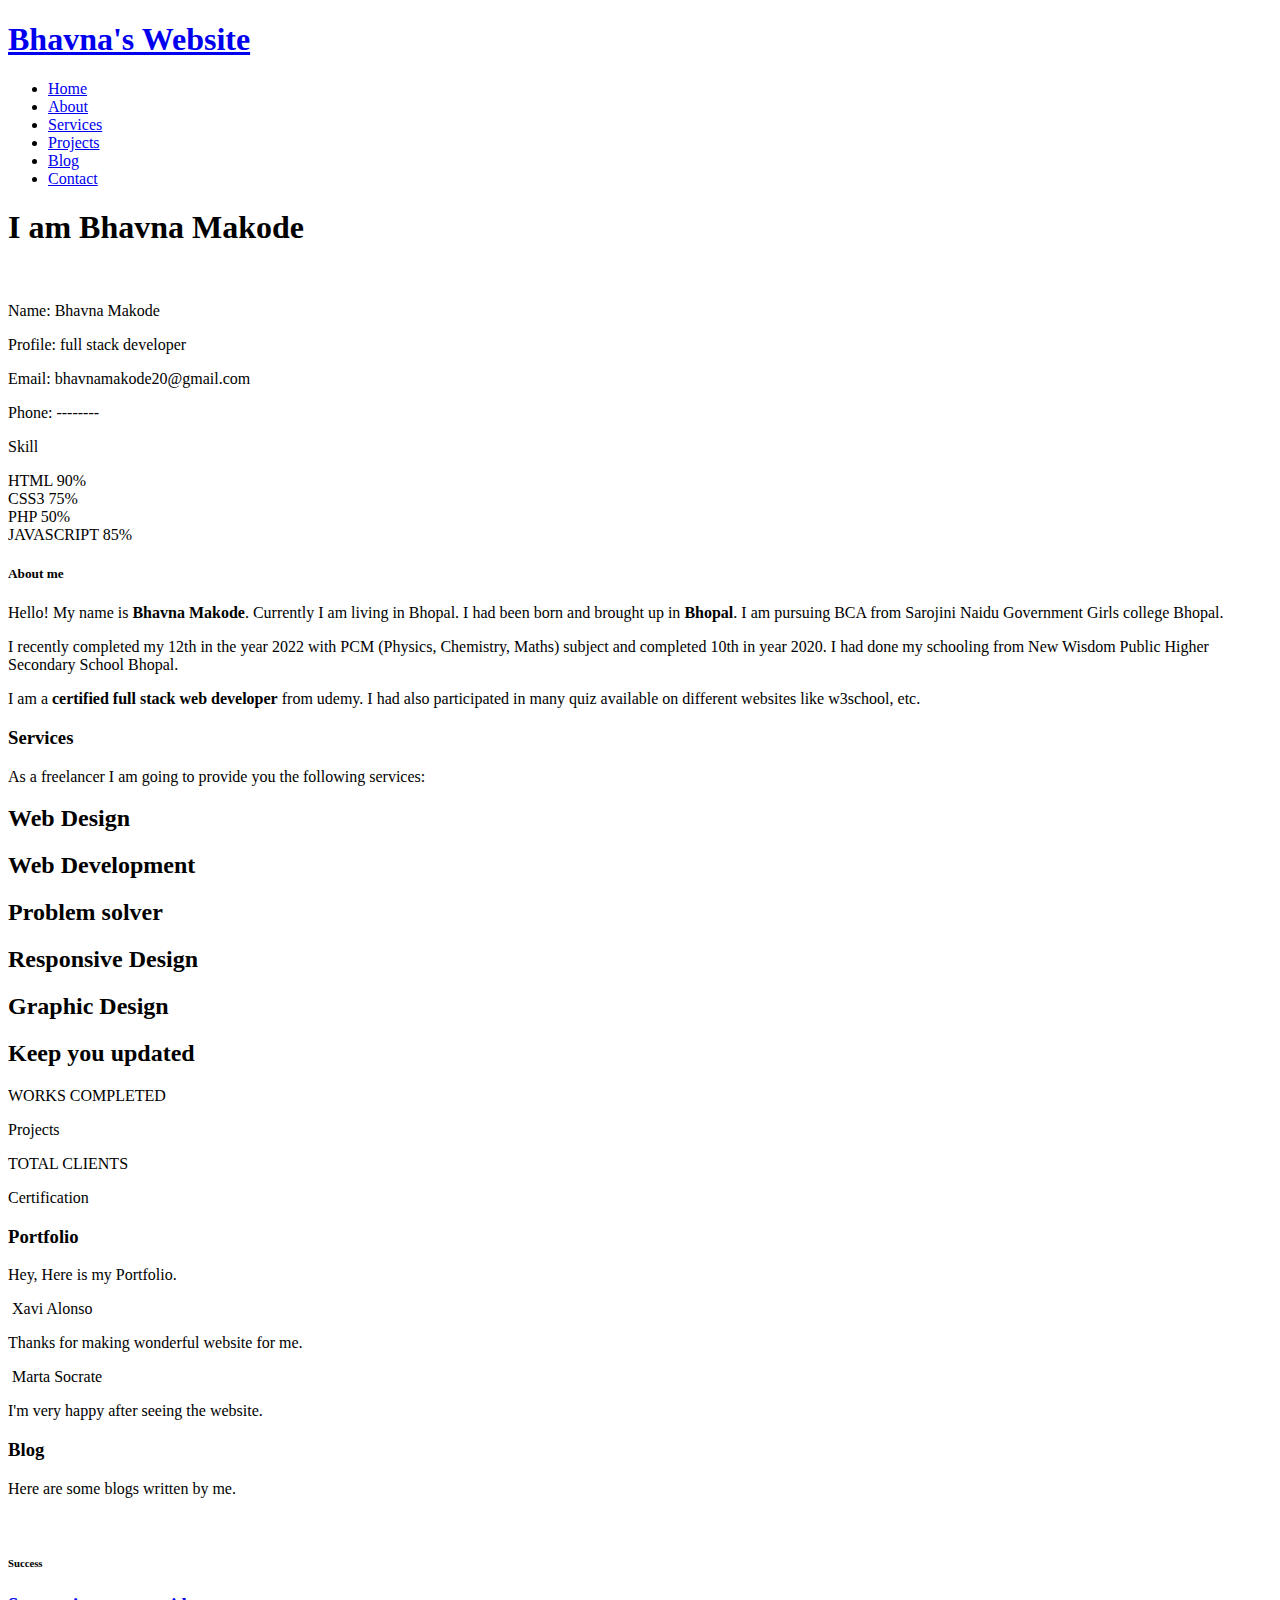
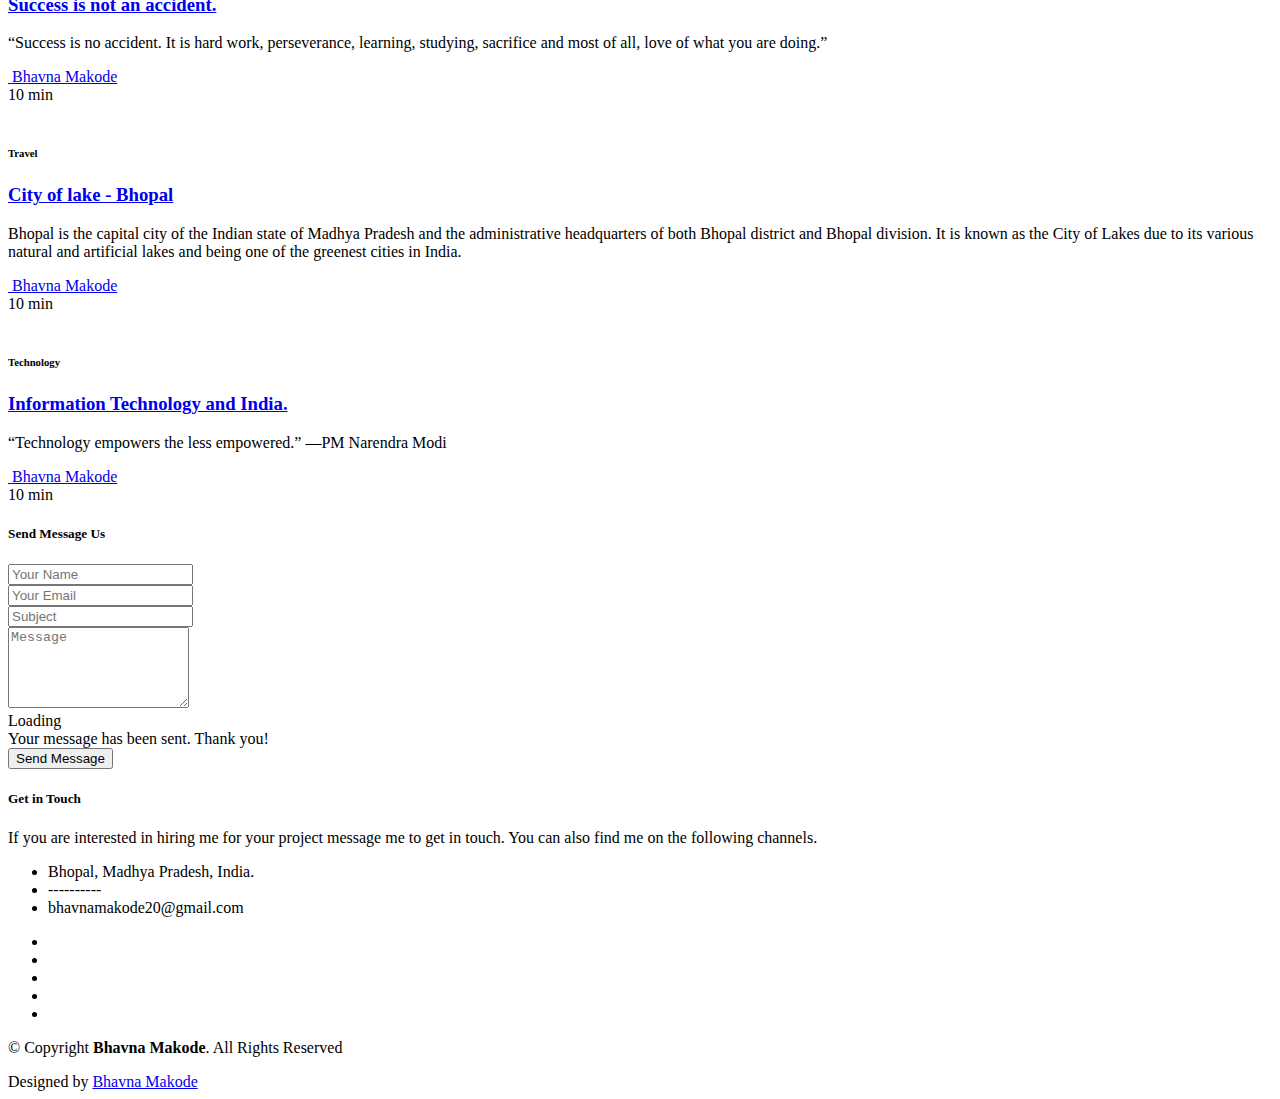
==== docs/index.html @ cc046d87 "Add files via upload" ====
<!DOCTYPE html>
<html lang="en">

<head>
  <meta charset="utf-8">
  <meta content="width=device-width, initial-scale=1.0" name="viewport">
  <title>Bhavna Makode Website - Portfolio</title>
  <meta content="" name="description">
  <meta content="" name="keywords">

  <!-- Favicons -->
  <link href="assets/img/favicon.png" rel="icon">
  <link href="assets/img/apple-touch-icon.png" rel="apple-touch-icon">

  <!-- Vendor CSS Files -->
  <link href="assets/vendor/bootstrap/css/bootstrap.min.css" rel="stylesheet">
  <link href="assets/vendor/bootstrap-icons/bootstrap-icons.css" rel="stylesheet">
  <link href="assets/vendor/glightbox/css/glightbox.min.css" rel="stylesheet">
  <link href="assets/vendor/swiper/swiper-bundle.min.css" rel="stylesheet">

  <!-- Template Main CSS File -->
  <link href="assets/css/style.css" rel="stylesheet">

  <!-- =======================================================
  * Template Name: DevFolio - v4.7.1
  * Template URL: https://bootstrapmade.com/devfolio-bootstrap-portfolio-html-template/
  * Author: BootstrapMade.com
  * License: https://bootstrapmade.com/license/
  ======================================================== -->
</head>

<body>

  <!-- ======= Header ======= -->
  <header id="header" class="fixed-top">
    <div class="container d-flex align-items-center justify-content-between">

      <h1 class="logo"><a href="index.html">Bhavna's Website</a></h1>
      <!-- Uncomment below if you prefer to use an image logo -->
      <!-- <a href="index.html" class="logo"><img src="assets/img/logo.png" alt="" class="img-fluid"></a>-->

      <nav id="navbar" class="navbar">
        <ul>
          <li><a class="nav-link scrollto active" href="#hero">Home</a></li>
          <li><a class="nav-link scrollto" href="#about">About</a></li>
          <li><a class="nav-link scrollto" href="#services">Services</a></li>
          <li><a class="nav-link scrollto " href="#work">Projects</a></li>
          <li><a class="nav-link scrollto " href="#blog">Blog</a></li>
          <!--<li class="dropdown"><a href="#"><span>Drop Down</span> <i class="bi bi-chevron-down"></i></a>
            <ul>
              <li><a href="#">Drop Down 1</a></li>
              <li class="dropdown"><a href="#"><span>Deep Drop Down</span> <i class="bi bi-chevron-right"></i></a>
                <ul>
                  <li><a href="#">Deep Drop Down 1</a></li>
                  <li><a href="#">Deep Drop Down 2</a></li>
                  <li><a href="#">Deep Drop Down 3</a></li>
                  <li><a href="#">Deep Drop Down 4</a></li>
                  <li><a href="#">Deep Drop Down 5</a></li>
                </ul>
              </li>
              <li><a href="#">Drop Down 2</a></li>
              <li><a href="#">Drop Down 3</a></li>
              <li><a href="#">Drop Down 4</a></li>
            </ul>
          </li>-->
          <li><a class="nav-link scrollto" href="#contact">Contact</a></li>
        </ul>
        <i class="bi bi-list mobile-nav-toggle"></i>
      </nav><!-- .navbar -->

    </div>
  </header><!-- End Header -->

  <!-- ======= Hero Section ======= -->
  <div id="hero" class="hero route bg-image" style="background-image: url(https://c4.wallpaperflare.com/wallpaper/371/371/613/laptop-cat-wallpaper-preview.jpg)">
    <div class="overlay-itro"></div>
    <div class="hero-content display-table">
      <div class="table-cell">
        <div class="container">
          <!--<p class="display-6 color-d">Hello, world!</p>-->
          <h1 class="hero-title mb-4">I am Bhavna Makode</h1>
          <p class="hero-subtitle"><span class="typed" data-typed-items="Designer, Developer, Freelancer, Problem solver"></span></p>
          <!-- <p class="pt-3"><a class="btn btn-primary btn js-scroll px-4" href="#about" role="button">Learn More</a></p> -->
        </div>
      </div>
    </div>
  </div><!-- End Hero Section -->

  <main id="main">

    <!-- ======= About Section ======= -->
    <section id="about" class="about-mf sect-pt4 route">
      <div class="container">
        <div class="row">
          <div class="col-sm-12">
            <div class="box-shadow-full">
              <div class="row">
                <div class="col-md-6">
                  <div class="row">
                    <div class="col-sm-6 col-md-5">
                      <div class="about-img">
                        <img src="https://images.unsplash.com/photo-1499914485622-a88fac536970?ixlib=rb-1.2.1&ixid=MnwxMjA3fDB8MHxzZWFyY2h8MTh8fGJ1c2luZXNzJTIwd29tYW58ZW58MHx8MHx8&w=1000&q=80" class="img-fluid rounded b-shadow-a" alt="">
                      </div>
                    </div>
                    <div class="col-sm-6 col-md-7">
                      <div class="about-info">
                        <p><span class="title-s">Name: </span> <span>Bhavna Makode</span></p>
                        <p><span class="title-s">Profile: </span> <span>full stack developer</span></p>
                        <p><span class="title-s">Email: </span> <span>bhavnamakode20@gmail.com</span></p>
                        <p><span class="title-s">Phone: </span> <span>--------</span></p>
                      </div>
                    </div>
                  </div>
                  <div class="skill-mf">
                    <p class="title-s">Skill</p>
                    <span>HTML</span> <span class="pull-right">90%</span>
                    <div class="progress">
                      <div class="progress-bar" role="progressbar" style="width: 85%;" aria-valuenow="85" aria-valuemin="0" aria-valuemax="100"></div>
                    </div>
                    <span>CSS3</span> <span class="pull-right">75%</span>
                    <div class="progress">
                      <div class="progress-bar" role="progressbar" style="width: 75%" aria-valuenow="75" aria-valuemin="0" aria-valuemax="100"></div>
                    </div>
                    <span>PHP</span> <span class="pull-right">50%</span>
                    <div class="progress">
                      <div class="progress-bar" role="progressbar" style="width: 50%" aria-valuenow="50" aria-valuemin="0" aria-valuemax="100"></div>
                    </div>
                    <span>JAVASCRIPT</span> <span class="pull-right">85%</span>
                    <div class="progress">
                      <div class="progress-bar" role="progressbar" style="width: 90%" aria-valuenow="90" aria-valuemin="0" aria-valuemax="100"></div>
                    </div>
                  </div>
                </div>
                <div class="col-md-6">
                  <div class="about-me pt-4 pt-md-0">
                    <div class="title-box-2">
                      <h5 class="title-left">
                        About me
                      </h5>
                    </div>
                    <p class="lead">
                      Hello! My name is <strong>Bhavna Makode</strong>. Currently I am living in Bhopal. I had been born and brought up in <strong>Bhopal</strong>. I am pursuing BCA from Sarojini Naidu Government Girls college Bhopal.
                    </p>
                    <p class="lead">
                      I recently completed my 12th in the year 2022 with PCM (Physics, Chemistry, Maths) subject and completed 10th in year 2020. I had done my schooling from New Wisdom Public Higher Secondary School Bhopal.
                    </p>
                    <p class="lead">
                      I am a <strong>certified full stack web developer</strong> from udemy. I had also participated in many quiz available on different websites like w3school, etc.
                    </p>
                  </div>
                </div>
              </div>
            </div>
          </div>
        </div>
      </div>
    </section><!-- End About Section -->

    <!-- ======= Services Section ======= -->
    <section id="services" class="services-mf pt-5 route">
      <div class="container">
        <div class="row">
          <div class="col-sm-12">
            <div class="title-box text-center">
              <h3 class="title-a">
                Services
              </h3>
              <p class="subtitle-a">
              As a freelancer I am going to provide you the following services:
              </p>
              <div class="line-mf"></div>
            </div>
          </div>
        </div>
        <div class="row">
          <div class="col-md-4">
            <div class="service-box">
              <div class="service-ico">
                <span class="ico-circle"><i class="bi bi-briefcase"></i></span>
              </div>
              <div class="service-content">
                <h2 class="s-title">Web Design</h2>
                <p class="s-description text-center">
                  
                </p>
              </div>
            </div>
          </div>
          <div class="col-md-4">
            <div class="service-box">
              <div class="service-ico">
                <span class="ico-circle"><i class="bi bi-card-checklist"></i></span>
              </div>
              <div class="service-content">
                <h2 class="s-title">Web Development</h2>
                <p class="s-description text-center">
                  
                </p>
              </div>
            </div>
          </div>
          <div class="col-md-4">
            <div class="service-box">
              <div class="service-ico">
                <span class="ico-circle"><i class="bi bi-bar-chart"></i></span>
              </div>
              <div class="service-content">
                <h2 class="s-title">Problem solver</h2>
                <p class="s-description text-center">
                 
                </p>
              </div>
            </div>
          </div>
          <div class="col-md-4">
            <div class="service-box">
              <div class="service-ico">
                <span class="ico-circle"><i class="bi bi-binoculars"></i></span>
              </div>
              <div class="service-content">
                <h2 class="s-title">Responsive Design</h2>
                <p class="s-description text-center">
                  
                </p>
              </div>
            </div>
          </div>
          <div class="col-md-4">
            <div class="service-box">
              <div class="service-ico">
                <span class="ico-circle"><i class="bi bi-brightness-high"></i></span>
              </div>
              <div class="service-content">
                <h2 class="s-title">Graphic Design</h2>
                <p class="s-description text-center">
                 
                </p>
              </div>
            </div>
          </div>
          <div class="col-md-4">
            <div class="service-box">
              <div class="service-ico">
                <span class="ico-circle"><i class="bi bi-calendar4-week"></i></span>
              </div>
              <div class="service-content">
                <h2 class="s-title">Keep you updated</h2>
                <p class="s-description text-center">
                  
                </p>
              </div>
            </div>
          </div>
        </div>
      </div>
    </section><!-- End Services Section -->

    <!-- ======= Counter Section ======= -->
    <div class="section-counter paralax-mf bg-image" style="background-image: url(assets/img/counters-bg.jpg)">
      <div class="overlay-mf"></div>
      <div class="container position-relative">
        <div class="row">
          <div class="col-sm-3 col-lg-3">
            <div class="counter-box counter-box pt-4 pt-md-0">
              <div class="counter-ico">
                <span class="ico-circle"><i class="bi bi-check"></i></span>
              </div>
              <div class="counter-num">
                <p data-purecounter-start="0" data-purecounter-end="2" data-purecounter-duration="1" class="counter purecounter"></p>
                <span class="counter-text">WORKS COMPLETED</span>
              </div>
            </div>
          </div>
          <div class="col-sm-3 col-lg-3">
            <div class="counter-box pt-4 pt-md-0">
              <div class="counter-ico">
                <span class="ico-circle"><i class="bi bi-journal-richtext"></i></span>
              </div>
              <div class="counter-num">
                <p data-purecounter-start="0" data-purecounter-end="1" data-purecounter-duration="1" class="counter purecounter"></p>
                <span class="counter-text">Projects</span>
              </div>
            </div>
          </div>
          <div class="col-sm-3 col-lg-3">
            <div class="counter-box pt-4 pt-md-0">
              <div class="counter-ico">
                <span class="ico-circle"><i class="bi bi-people"></i></span>
              </div>
              <div class="counter-num">
                <p data-purecounter-start="0" data-purecounter-end="-" data-purecounter-duration="1" class="counter purecounter"></p>
                <span class="counter-text">TOTAL CLIENTS</span>
              </div>
            </div>
          </div>
          <div class="col-sm-3 col-lg-3">
            <div class="counter-box pt-4 pt-md-0">
              <div class="counter-ico">
                <span class="ico-circle"><i class="bi bi-award"></i></span>
              </div>
              <div class="counter-num">
                <p data-purecounter-start="0" data-purecounter-end="1" data-purecounter-duration="1" class="counter purecounter"></p>
                <span class="counter-text">Certification</span>
              </div>
            </div>
          </div>
        </div>
      </div>
    </div><!-- End Counter Section -->

    <!-- ======= Portfolio Section ======= -->
    <section id="work" class="portfolio-mf sect-pt4 route">
      <div class="container">
        <div class="row">
          <div class="col-sm-12">
            <div class="title-box text-center">
              <h3 class="title-a">
                Portfolio
              </h3>
              <p class="subtitle-a">
                Hey, Here is my Portfolio.
              </p>
              <div class="line-mf"></div>
            </div>
          </div>
        </div>
        <!--<div class="row">
          <div class="col-md-4">
            <div class="work-box">
              <a href="assets/img/work-1.jpg" data-gallery="portfolioGallery" class="portfolio-lightbox">
                <div class="work-img">
                  <img src="assets/img/work-1.jpg" alt="" class="img-fluid">
                </div>
              </a>
              <div class="work-content">
                <div class="row">
                  <div class="col-sm-8">
                    <h2 class="w-title">Lorem impsum dolor</h2>
                    <div class="w-more">
                      <span class="w-ctegory">Web Design</span> / <span class="w-date">18 Sep. 2018</span>
                    </div>
                  </div>
                  <div class="col-sm-4">
                    <div class="w-like">
                      <a href="portfolio-details.html"> <span class="bi bi-plus-circle"></span></a>
                    </div>
                  </div>
                </div>
              </div>
            </div>
          </div>
          <div class="col-md-4">
            <div class="work-box">
              <a href="assets/img/work-2.jpg" data-gallery="portfolioGallery" class="portfolio-lightbox">
                <div class="work-img">
                  <img src="assets/img/work-2.jpg" alt="" class="img-fluid">
                </div>
              </a>
              <div class="work-content">
                <div class="row">
                  <div class="col-sm-8">
                    <h2 class="w-title">Loreda Cuno Nere</h2>
                    <div class="w-more">
                      <span class="w-ctegory">Web Design</span> / <span class="w-date">18 Sep. 2018</span>
                    </div>
                  </div>
                  <div class="col-sm-4">
                    <div class="w-like">
                      <a href="portfolio-details.html"> <span class="bi bi-plus-circle"></span></a>
                    </div>
                  </div>
                </div>
              </div>
            </div>
          </div>
          <div class="col-md-4">
            <div class="work-box">
              <a href="assets/img/work-3.jpg" data-gallery="portfolioGallery" class="portfolio-lightbox">
                <div class="work-img">
                  <img src="assets/img/work-3.jpg" alt="" class="img-fluid">
                </div>
              </a>
              <div class="work-content">
                <div class="row">
                  <div class="col-sm-8">
                    <h2 class="w-title">Mavrito Lana Dere</h2>
                    <div class="w-more">
                      <span class="w-ctegory">Web Design</span> / <span class="w-date">18 Sep. 2018</span>
                    </div>
                  </div>
                  <div class="col-sm-4">
                    <div class="w-like">
                      <a href="portfolio-details.html"> <span class="bi bi-plus-circle"></span></a>
                    </div>
                  </div>
                </div>
              </div>
            </div>
          </div>
          <div class="col-md-4">
            <div class="work-box">
              <a href="assets/img/work-4.jpg" data-gallery="portfolioGallery" class="portfolio-lightbox">
                <div class="work-img">
                  <img src="assets/img/work-4.jpg" alt="" class="img-fluid">
                </div>
              </a>
              <div class="work-content">
                <div class="row">
                  <div class="col-sm-8">
                    <h2 class="w-title">Bindo Laro Cado</h2>
                    <div class="w-more">
                      <span class="w-ctegory">Web Design</span> / <span class="w-date">18 Sep. 2018</span>
                    </div>
                  </div>
                  <div class="col-sm-4">
                    <div class="w-like">
                      <a href="portfolio-details.html"> <span class="bi bi-plus-circle"></span></a>
                    </div>
                  </div>
                </div>
              </div>
            </div>
          </div>
          <div class="col-md-4">
            <div class="work-box">
              <a href="assets/img/work-5.jpg" data-gallery="portfolioGallery" class="portfolio-lightbox">
                <div class="work-img">
                  <img src="assets/img/work-5.jpg" alt="" class="img-fluid">
                </div>
              </a>
              <div class="work-content">
                <div class="row">
                  <div class="col-sm-8">
                    <h2 class="w-title">Studio Lena Mado</h2>
                    <div class="w-more">
                      <span class="w-ctegory">Web Design</span> / <span class="w-date">18 Sep. 2018</span>
                    </div>
                  </div>
                  <div class="col-sm-4">
                    <div class="w-like">
                      <a href="portfolio-details.html"> <span class="bi bi-plus-circle"></span></a>
                    </div>
                  </div>
                </div>
              </div>
            </div>
          </div>
          <div class="col-md-4">
            <div class="work-box">
              <a href="assets/img/work-6.jpg" data-gallery="portfolioGallery" class="portfolio-lightbox">
                <div class="work-img">
                  <img src="assets/img/work-6.jpg" alt="" class="img-fluid">
                </div>
              </a>
              <div class="work-content">
                <div class="row">
                  <div class="col-sm-8">
                    <h2 class="w-title">Studio Big Bang</h2>
                    <div class="w-more">
                      <span class="w-ctegory">Web Design</span> / <span class="w-date">18 Sep. 2017</span>
                    </div>
                  </div>
                  <div class="col-sm-4">
                    <div class="w-like">
                      <a href="portfolio-details.html"> <span class="bi bi-plus-circle"></span></a>
                    </div>
                  </div>
                </div>
              </div>
            </div>
          </div>

        </div>-->
      </div>
    </section><!-- End Portfolio Section -->

    <!-- ======= Testimonials Section ======= -->
    <div class="testimonials paralax-mf bg-image" style="background-image: url(assets/img/overlay-bg.jpg)">
      <div class="overlay-mf"></div>
      <div class="container">
        <div class="row">
          <div class="col-md-12">

            <div class="testimonials-slider swiper" data-aos="fade-up" data-aos-delay="100">
              <div class="swiper-wrapper">

                <div class="swiper-slide">
                  <div class="testimonial-box">
                    <div class="author-test">
                      <img src="assets/img/testimonial-2.jpg" alt="" class="rounded-circle b-shadow-a">
                      <span class="author">Xavi Alonso</span>
                    </div>
                    <div class="content-test">
                      <p class="description lead">
                        Thanks for making wonderful website for me.
                      </p>
                    </div>
                  </div>
                </div><!-- End testimonial item -->

                <div class="swiper-slide">
                  <div class="testimonial-box">
                    <div class="author-test">
                      <img src="assets/img/testimonial-4.jpg" alt="" class="rounded-circle b-shadow-a">
                      <span class="author">Marta Socrate</span>
                    </div>
                    <div class="content-test">
                      <p class="description lead">
                       I'm very happy after seeing the website.
                      </p>
                    </div>
                  </div>
                </div><!-- End testimonial item -->
              </div>
              <div class="swiper-pagination"></div>
            </div>

            <!-- <div id="testimonial-mf" class="owl-carousel owl-theme">
          
        </div> -->
          </div>
        </div>
      </div>
    </div><!-- End Testimonials Section -->

    <!-- ======= Blog Section ======= -->
    <section id="blog" class="blog-mf sect-pt4 route">
      <div class="container">
        <div class="row">
          <div class="col-sm-12">
            <div class="title-box text-center">
              <h3 class="title-a">
                Blog
              </h3>
              <p class="subtitle-a">
                Here are some blogs written by me.
              </p>
              <div class="line-mf"></div>
            </div>
          </div>
        </div>
        <div class="row">
          <div class="col-md-4">
            <div class="card card-blog">
              <div class="card-img">
                <a href="blog-single.html"><img src="assets/img/post-1.jpg" alt="" class="img-fluid"></a>
              </div>
              <div class="card-body">
                <div class="card-category-box">
                  <div class="card-category">
                    <h6 class="category">Success</h6>
                  </div>
                </div>
                <h3 class="card-title"><a href="blog-single.html">Success is not an accident.</a></h3>
                <p class="card-description">
                  “Success is no accident. It is hard work, perseverance, learning, studying, sacrifice and most of all, love of what you are doing.”
                </p>
              </div>
              <div class="card-footer">
                <div class="post-author">
                  <a href="#">
                    <img src="https://images.unsplash.com/photo-1499914485622-a88fac536970?ixlib=rb-1.2.1&ixid=MnwxMjA3fDB8MHxzZWFyY2h8MTh8fGJ1c2luZXNzJTIwd29tYW58ZW58MHx8MHx8&w=1000&q=80" alt="" class="avatar rounded-circle">
                    <span class="author">Bhavna Makode</span>
                  </a>
                </div>
                <div class="post-date">
                  <span class="bi bi-clock"></span> 10 min
                </div>
              </div>
            </div>
          </div>
          <div class="col-md-4">
            <div class="card card-blog">
              <div class="card-img">
                <a href="blog-Bhopal.html"><img src="https://media.istockphoto.com/photos/beautiful-view-of-upper-lake-bhopal-madhya-pradesh-india-picture-id1359966873?k=20&m=1359966873&s=612x612&w=0&h=JqH6PfIpvAEwwDgd-omBbUkYaoF_Jnp3MIQq8u2PZUo=" alt="" class="img-fluid"></a>
              </div>
              <div class="card-body">
                <div class="card-category-box">
                  <div class="card-category">
                    <h6 class="category">Travel</h6>
                  </div>
                </div>
                <h3 class="card-title"><a href="blog-Bhopal.html">City of lake - Bhopal</a></h3>
                <p class="card-description">
                  Bhopal is the capital city of the Indian state of Madhya Pradesh and the administrative headquarters of both Bhopal district and Bhopal division. It is known as the City of Lakes due to its various natural and artificial lakes and being one of the greenest cities in India.
                </p>
              </div>
              <div class="card-footer">
                <div class="post-author">
                  <a href="#">
                    <img src="https://images.unsplash.com/photo-1499914485622-a88fac536970?ixlib=rb-1.2.1&ixid=MnwxMjA3fDB8MHxzZWFyY2h8MTh8fGJ1c2luZXNzJTIwd29tYW58ZW58MHx8MHx8&w=1000&q=80" alt="" class="avatar rounded-circle">
                    <span class="author">Bhavna Makode</span>
                  </a>
                </div>
                <div class="post-date">
                  <span class="bi bi-clock"></span> 10 min
                </div>
              </div>
            </div>
          </div>
          <div class="col-md-4">
            <div class="card card-blog">
              <div class="card-img">
                <a href="blog-it.html"><img src="assets/img/post-3.jpg" alt="" class="img-fluid"></a>
              </div>
              <div class="card-body">
                <div class="card-category-box">
                  <div class="card-category">
                    <h6 class="category">Technology</h6>
                  </div>
                </div>
                <h3 class="card-title"><a href="blog-it.html">Information Technology and India.</a></h3>
                <p class="card-description">
                  “Technology empowers the less empowered.” —PM Narendra Modi
                </p>
              </div>
              <div class="card-footer">
                <div class="post-author">
                  <a href="#">
                    <img src="https://images.unsplash.com/photo-1499914485622-a88fac536970?ixlib=rb-1.2.1&ixid=MnwxMjA3fDB8MHxzZWFyY2h8MTh8fGJ1c2luZXNzJTIwd29tYW58ZW58MHx8MHx8&w=1000&q=80" alt="" class="avatar rounded-circle">
                    <span class="author">Bhavna Makode</span>
                  </a>
                </div>
                <div class="post-date">
                  <span class="bi bi-clock"></span> 10 min
                </div>
              </div>
            </div>
          </div>
        </div>
      </div>
    </section><!-- End Blog Section -->

    <!-- ======= Contact Section ======= -->
    <section id="contact" class="paralax-mf footer-paralax bg-image sect-mt4 route" style="background-image: url(assets/img/overlay-bg.jpg)">
      <div class="overlay-mf"></div>
      <div class="container">
        <div class="row">
          <div class="col-sm-12">
            <div class="contact-mf">
              <div id="contact" class="box-shadow-full">
                <div class="row">
                  <div class="col-md-6">
                    <div class="title-box-2">
                      <h5 class="title-left">
                        Send Message Us
                      </h5>
                    </div>
                    <div>
                      <form action="forms/contact.php" method="post" role="form" class="php-email-form">
                        <div class="row">
                          <div class="col-md-12 mb-3">
                            <div class="form-group">
                              <input type="text" name="name" class="form-control" id="name" placeholder="Your Name" required>
                            </div>
                          </div>
                          <div class="col-md-12 mb-3">
                            <div class="form-group">
                              <input type="email" class="form-control" name="email" id="email" placeholder="Your Email" required>
                            </div>
                          </div>
                          <div class="col-md-12 mb-3">
                            <div class="form-group">
                              <input type="text" class="form-control" name="subject" id="subject" placeholder="Subject" required>
                            </div>
                          </div>
                          <div class="col-md-12">
                            <div class="form-group">
                              <textarea class="form-control" name="message" rows="5" placeholder="Message" required></textarea>
                            </div>
                          </div>
                          <div class="col-md-12 text-center my-3">
                            <div class="loading">Loading</div>
                            <div class="error-message"></div>
                            <div class="sent-message">Your message has been sent. Thank you!</div>
                          </div>
                          <div class="col-md-12 text-center">
                            <button type="submit" class="button button-a button-big button-rouded">Send Message</button>
                          </div>
                        </div>
                      </form>
                    </div>
                  </div>
                  <div class="col-md-6">
                    <div class="title-box-2 pt-4 pt-md-0">
                      <h5 class="title-left">
                        Get in Touch
                      </h5>
                    </div>
                    <div class="more-info">
                      <p class="lead">
                        If you are interested in hiring me for your project message me to get in touch. 
                        You can also find me on the following channels.
                      </p>
                      <ul class="list-ico">
                        <li><span class="bi bi-geo-alt"></span> Bhopal, Madhya Pradesh, India.</li>
                        <li><span class="bi bi-phone"></span> ----------</li>
                        <li><span class="bi bi-envelope"></span> bhavnamakode20@gmail.com</li>
                      </ul>
                    </div>
                    <div class="socials">
                      <ul>
                        <li><a href="https://www.youtube.com/channel/UCo_049TBKfNyrw5ZB-jB4bg"><span class="ico-circle"><i class="bi bi-youtube"></i></span></a></li>
                        <li><a href=""><span class="ico-circle"><i class="bi bi-instagram"></i></span></a></li>
                        <li><a href=""><span class="ico-circle"><i class="bi bi-twitter"></i></span></a></li>
                        <li><a href="https://www.linkedin.com/in/bhavna-makode-6216ba244/"><span class="ico-circle"><i class="bi bi-linkedin"></i></span></a></li>
                        <li><a href="https://github.com/Bhavna2003"><span class="ico-circle"><i class="bi bi-github"></i></span></a></li>
                      </ul>
                    </div>
                  </div>
                </div>
              </div>
            </div>
          </div>
        </div>
      </div>
    </section><!-- End Contact Section -->

  </main><!-- End #main -->

  <!-- ======= Footer ======= -->
  <footer>
    <div class="container">
      <div class="row">
        <div class="col-sm-12">
          <div class="copyright-box">
            <p class="copyright">&copy; Copyright <strong>Bhavna Makode</strong>. All Rights Reserved</p>
            <div class="credits">
              <!--
              All the links in the footer should remain intact.
              You can delete the links only if you purchased the pro version.
              Licensing information: https://bootstrapmade.com/license/
              Purchase the pro version with working PHP/AJAX contact form: https://bootstrapmade.com/buy/?theme=DevFolio
            -->
              Designed by <a href="https://bootstrapmade.com/">Bhavna Makode</a>
            </div>
          </div>
        </div>
      </div>
    </div>
  </footer><!-- End  Footer -->

  <div id="preloader"></div>
  <a href="#" class="back-to-top d-flex align-items-center justify-content-center"><i class="bi bi-arrow-up-short"></i></a>

  <!-- Vendor JS Files -->
  <script src="assets/vendor/purecounter/purecounter.js"></script>
  <script src="assets/vendor/bootstrap/js/bootstrap.bundle.min.js"></script>
  <script src="assets/vendor/glightbox/js/glightbox.min.js"></script>
  <script src="assets/vendor/swiper/swiper-bundle.min.js"></script>
  <script src="assets/vendor/typed.js/typed.min.js"></script>
  <script src="assets/vendor/php-email-form/validate.js"></script>

  <!-- Template Main JS File -->
  <script src="assets/js/main.js"></script>

</body>

</html>
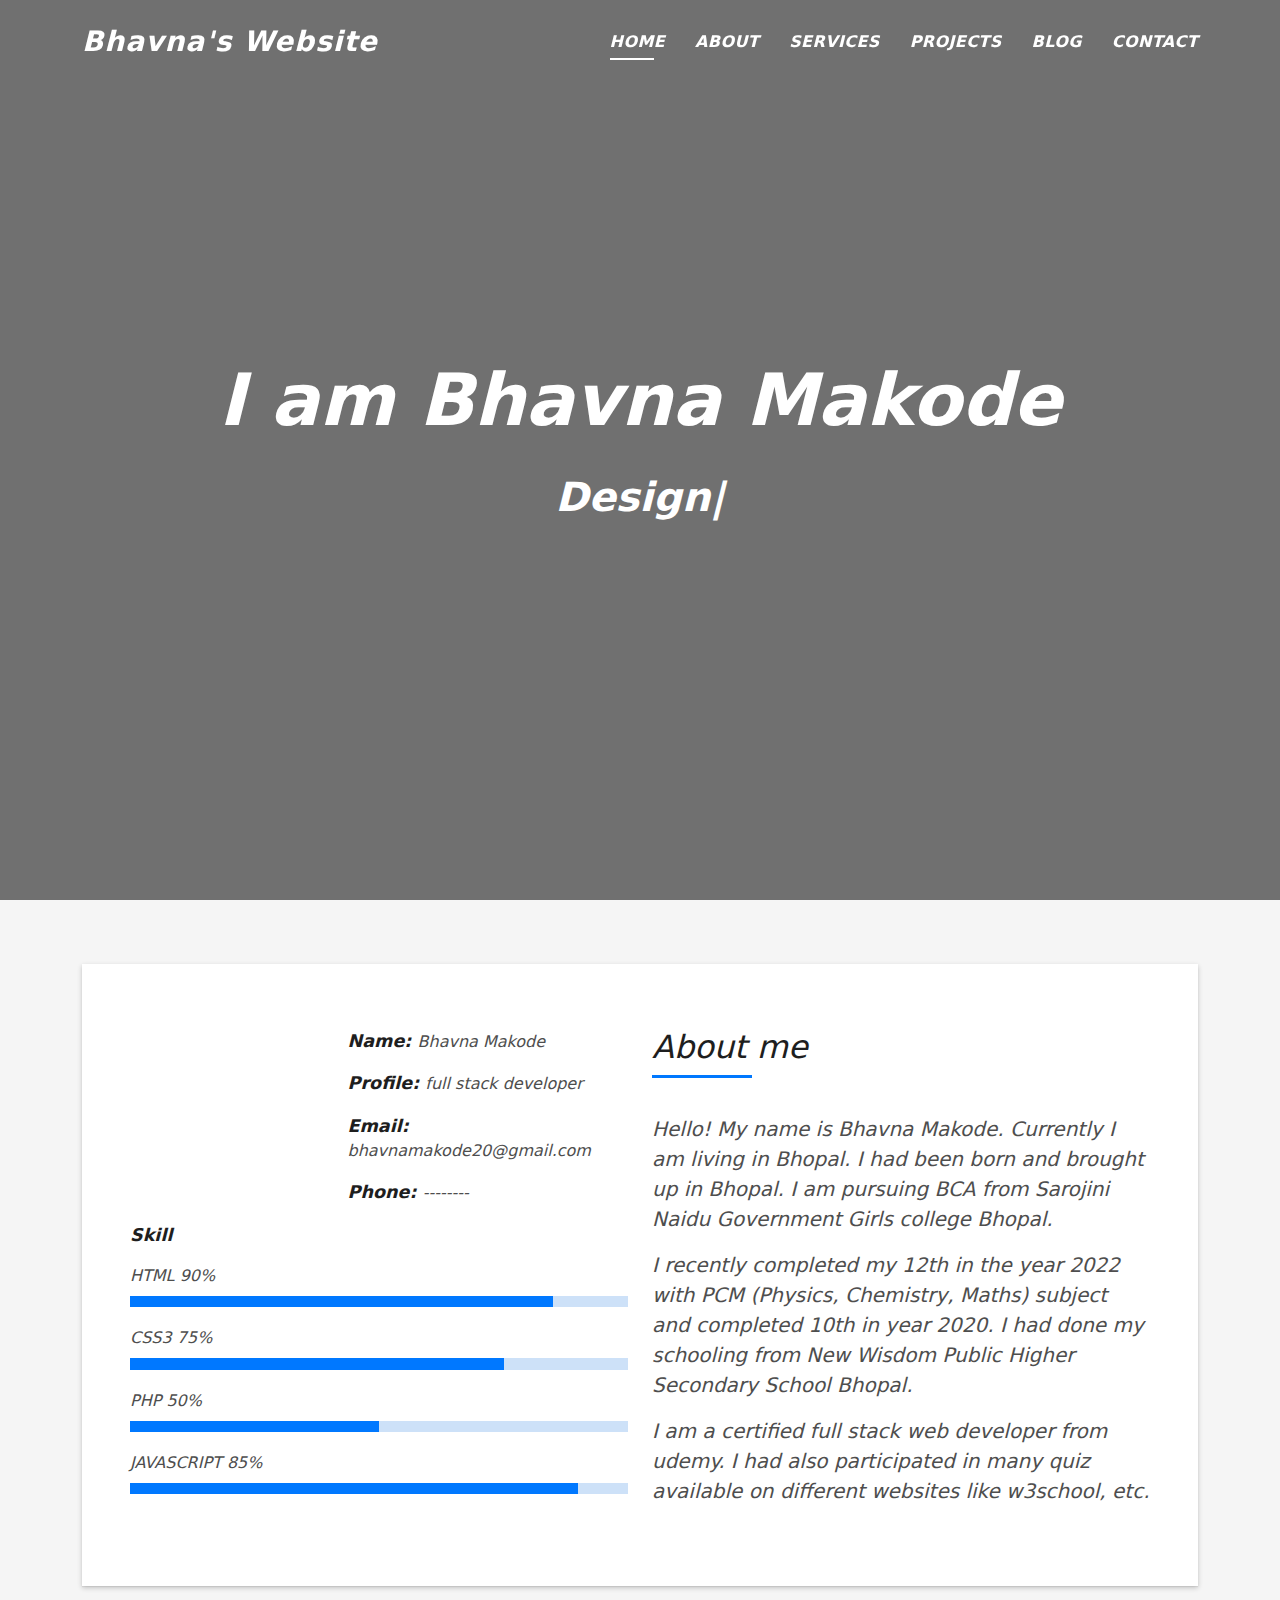
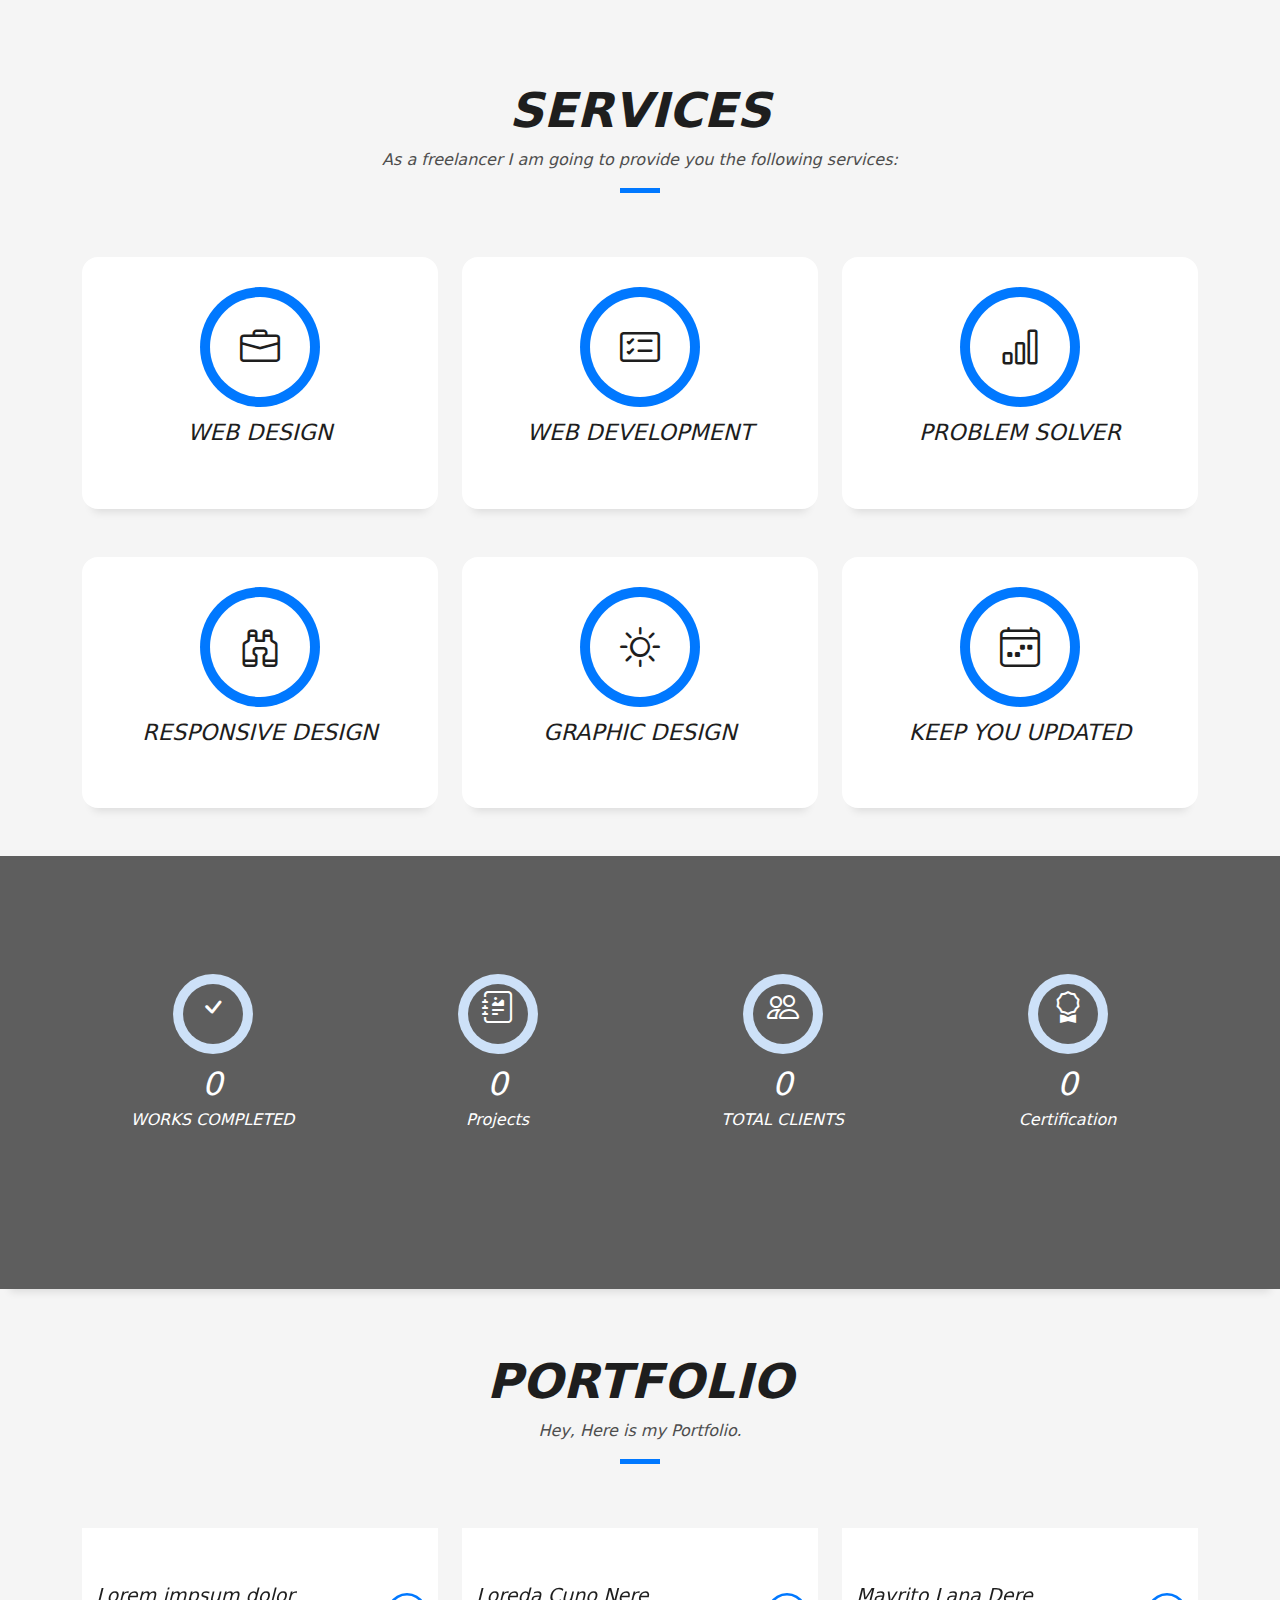
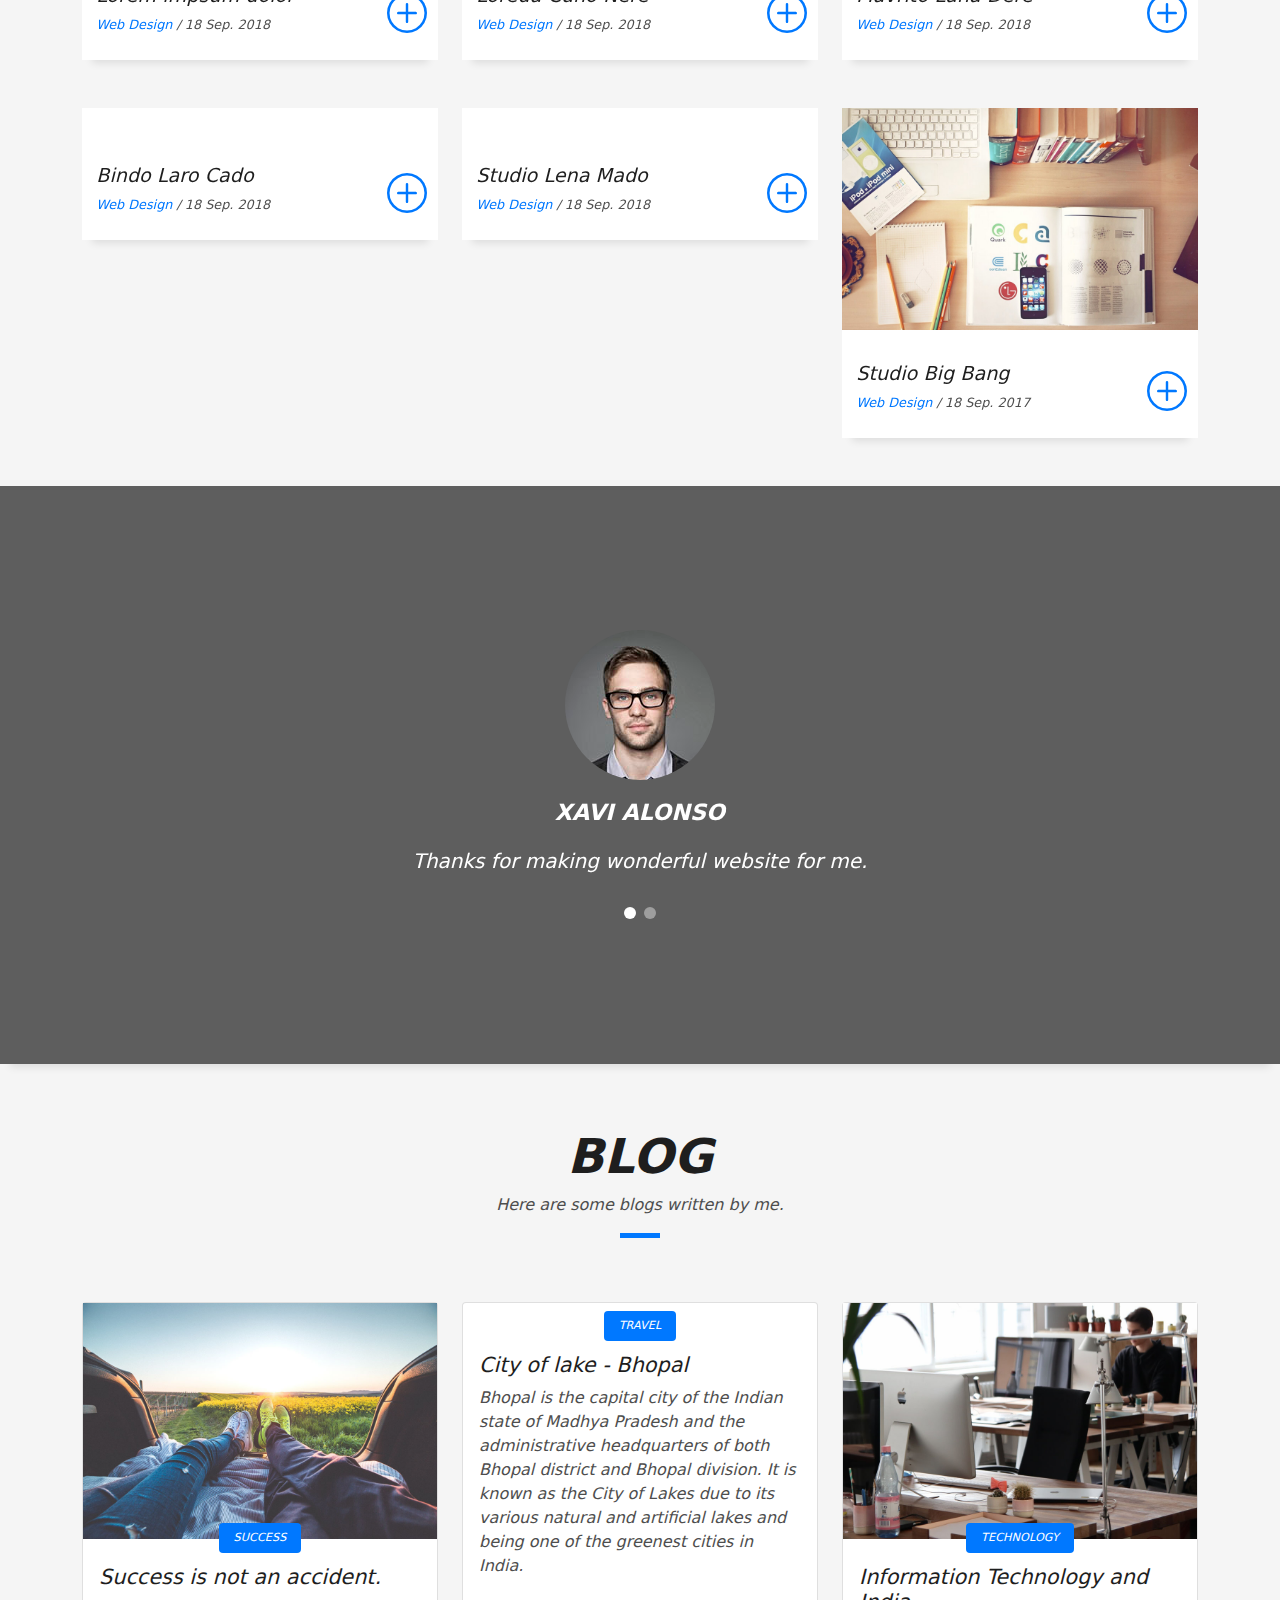
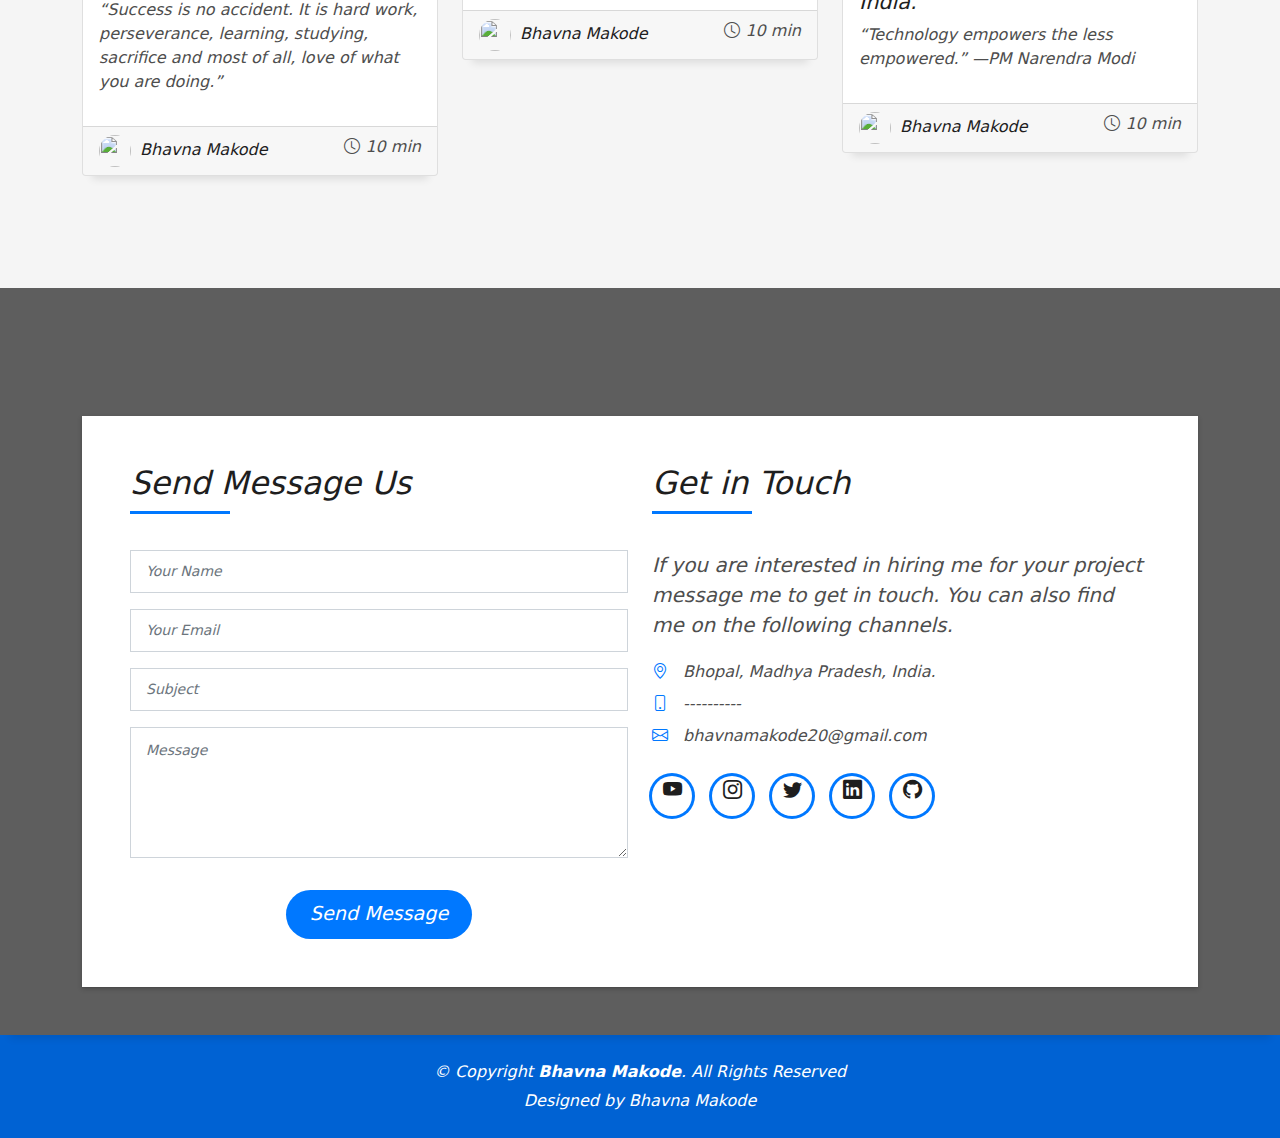
==== commit 77a3eea7: "Added space for project" ====
--- a/docs/index.html
+++ b/docs/index.html
@@ -46,23 +46,6 @@
           <li><a class="nav-link scrollto" href="#services">Services</a></li>
           <li><a class="nav-link scrollto " href="#work">Projects</a></li>
           <li><a class="nav-link scrollto " href="#blog">Blog</a></li>
-          <!--<li class="dropdown"><a href="#"><span>Drop Down</span> <i class="bi bi-chevron-down"></i></a>
-            <ul>
-              <li><a href="#">Drop Down 1</a></li>
-              <li class="dropdown"><a href="#"><span>Deep Drop Down</span> <i class="bi bi-chevron-right"></i></a>
-                <ul>
-                  <li><a href="#">Deep Drop Down 1</a></li>
-                  <li><a href="#">Deep Drop Down 2</a></li>
-                  <li><a href="#">Deep Drop Down 3</a></li>
-                  <li><a href="#">Deep Drop Down 4</a></li>
-                  <li><a href="#">Deep Drop Down 5</a></li>
-                </ul>
-              </li>
-              <li><a href="#">Drop Down 2</a></li>
-              <li><a href="#">Drop Down 3</a></li>
-              <li><a href="#">Drop Down 4</a></li>
-            </ul>
-          </li>-->
           <li><a class="nav-link scrollto" href="#contact">Contact</a></li>
         </ul>
         <i class="bi bi-list mobile-nav-toggle"></i>
@@ -324,7 +307,7 @@
             </div>
           </div>
         </div>
-        <!--<div class="row">
+        <div class="row">
           <div class="col-md-4">
             <div class="work-box">
               <a href="assets/img/work-1.jpg" data-gallery="portfolioGallery" class="portfolio-lightbox">
@@ -470,7 +453,7 @@
             </div>
           </div>
 
-        </div>-->
+        </div>
       </div>
     </section><!-- End Portfolio Section -->
 
@@ -756,4 +739,4 @@
 
 </body>
 
-</html>+</html>
--- a/docs/assets/css/style.css
+++ b/docs/assets/css/style.css
@@ -0,0 +1,1304 @@
+/**
+* Template Name: DevFolio - v4.7.1
+* Template URL: https://bootstrapmade.com/devfolio-bootstrap-portfolio-html-template/
+* Author: BootstrapMade.com
+* License: https://bootstrapmade.com/license/
+*/
+
+/*--------------------------------------------------------------
+# General
+--------------------------------------------------------------*/
+* {
+  font-style: italic;
+}
+body {
+  background-color: #f5f5f5;
+  color: #4e4e4e;
+}
+
+h1,
+h2,
+h3,
+h4,
+h5,
+h6 {
+  color: #1e1e1e;
+}
+
+a {
+  color: #1e1e1e;
+  text-decoration: none;
+  transition: all 0.5s ease-in-out;
+}
+a:hover {
+  color: #1e1e1e;
+  text-decoration: none;
+  transition: all 0.5s ease-in-out;
+}
+
+.p-r {
+  position: relative;
+}
+
+.color-a {
+  text-decoration: none;
+  color: #1e1e1e;
+}
+
+.color-d {
+  color: #f5f5f5;
+}
+
+.color-text-a {
+  text-decoration: none;
+  color: #1e1e1e;
+}
+
+.box-shadow, .card-blog, .work-box, .service-box, .paralax-mf {
+  box-shadow: 0 13px 8px -10px rgba(0, 0, 0, 0.1);
+}
+
+.box-shadow-a, .button:hover {
+  text-decoration: none;
+  box-shadow: 0 0 0 4px #cde1f8;
+}
+
+.display-5 {
+  font-size: 2.5rem;
+  font-weight: 300;
+  line-height: 1.1;
+}
+
+.display-6 {
+  font-size: 2rem;
+  font-weight: 300;
+  line-height: 1.1;
+}
+
+.avatar {
+  width: 32px;
+  height: 32px;
+  margin-right: 4px;
+  overflow: hidden;
+}
+
+.bg-image {
+  background-repeat: no-repeat;
+  background-attachment: fixed;
+  background-size: cover;
+  background-position: center center;
+}
+@media (max-width: 1024px) {
+  .bg-image {
+    background-attachment: scroll;
+  }
+}
+
+.overlay-mf {
+  background-color: #1e1e1e;
+}
+
+.overlay-mf {
+  position: absolute;
+  top: 0;
+  left: 0px;
+  padding: 0;
+  height: 100%;
+  width: 100%;
+  opacity: 0.7;
+}
+
+.paralax-mf {
+  position: relative;
+  padding: 8rem 0;
+}
+
+.display-table {
+  width: 100%;
+  height: 100%;
+  display: table;
+}
+
+.table-cell {
+  display: table-cell;
+  vertical-align: middle;
+}
+
+/*--/ Sections /--*/
+.sect-4 {
+  padding: 4rem 0;
+}
+
+.sect-pt4 {
+  padding-top: 4rem;
+}
+
+.sect-mt4 {
+  margin-top: 4rem;
+}
+
+/*--/ Title s /--*/
+.title-s {
+  font-weight: 600;
+  color: #1e1e1e;
+  font-size: 1.1rem;
+}
+
+/*--/ Title A /--*/
+.title-box {
+  margin-bottom: 4rem;
+}
+
+.title-a {
+  text-decoration: none;
+  font-size: 3rem;
+  font-weight: bold;
+  text-transform: uppercase;
+}
+
+.subtitle-a {
+  text-decoration: none;
+  color: #4e4e4e;
+}
+
+.line-mf {
+  width: 40px;
+  height: 5px;
+  background-color: #0078ff;
+  margin: 0 auto;
+}
+
+/*--/ Title Left /--*/
+.title-box-2 {
+  margin-bottom: 3rem;
+}
+
+.title-left {
+  font-size: 2rem;
+  position: relative;
+}
+.title-left:before {
+  content: "";
+  position: absolute;
+  height: 3px;
+  background-color: #0078ff;
+  width: 100px;
+  bottom: -12px;
+}
+
+/*------/ Box /------*/
+.box-pl2 {
+  padding-left: 2rem;
+}
+
+.box-shadow-full {
+  padding: 3rem 1.25rem;
+  position: relative;
+  background-color: #fff;
+  margin-bottom: 3rem;
+  z-index: 2;
+  box-shadow: 0 1px 1px 0 rgba(0, 0, 0, 0.06), 0 2px 5px 0 rgba(0, 0, 0, 0.2);
+}
+@media (min-width: 768px) {
+  .box-shadow-full {
+    padding: 3rem;
+  }
+}
+
+/*------/ Socials /------*/
+.socials {
+  padding: 1.5rem 0;
+}
+.socials ul li {
+  display: inline-block;
+}
+.socials .ico-circle {
+  height: 40px;
+  width: 40px;
+  font-size: 1.2rem;
+  border-radius: 50%;
+  line-height: 1.6;
+  margin: 0 15px 0 0;
+  box-shadow: 0 0 0 3px #0078ff;
+  transition: all 500ms ease;
+}
+.socials .ico-circle:hover {
+  background-color: #0078ff;
+  color: #fff;
+  box-shadow: 0 0 0 3px #cde1f8;
+  transition: all 500ms ease;
+}
+
+/*------/ Ul resect /------*/
+.ul-resect, .widget-tags ul, .widget-sidebar .list-sidebar, .box-comments .list-comments, .blog-wrapper .post-meta ul, .list-ico, .socials ul {
+  list-style: none;
+  padding-left: 0;
+  margin-bottom: 0;
+}
+
+.list-ico {
+  line-height: 2;
+}
+.list-ico span {
+  color: #0078ff;
+  margin-right: 10px;
+}
+
+/*------/ Ico Circle /------*/
+.ico-circle {
+  height: 100px;
+  width: 100px;
+  font-size: 2rem;
+  border-radius: 50%;
+  line-height: 1.55;
+  margin: 0 auto;
+  text-align: center;
+  box-shadow: 0 0 0 10px #0078ff;
+  display: block;
+}
+
+/*------/ Owl Carousel /------*/
+.owl-theme .owl-dots {
+  text-align: center;
+  margin-top: 18px;
+}
+.owl-theme .owl-dots .owl-dot {
+  display: inline-block;
+}
+.owl-theme .owl-dots .owl-dot span {
+  width: 18px;
+  height: 7px;
+  margin: 5px 5px;
+  background: #cde1f8;
+  border: 0px solid #cde1f8;
+  display: block;
+  transition: all 0.6s ease-in-out;
+  cursor: pointer;
+}
+.owl-theme .owl-dots .owl-dot:hover span {
+  background-color: #cde1f8;
+}
+.owl-theme .owl-dots .owl-dot.active span {
+  background-color: #1B1B1B;
+  width: 25px;
+}
+
+/*--/ Scrolltop s /--*/
+.scrolltop-mf {
+  position: relative;
+  display: none;
+}
+.scrolltop-mf span {
+  z-index: 999;
+  position: fixed;
+  width: 42px;
+  height: 42px;
+  background-color: #0078ff;
+  opacity: 0.7;
+  font-size: 1.6rem;
+  line-height: 1.5;
+  text-align: center;
+  color: #fff;
+  top: auto;
+  left: auto;
+  right: 30px;
+  bottom: 50px;
+  cursor: pointer;
+  border-radius: 50%;
+}
+
+/*--------------------------------------------------------------
+# Back to top button
+--------------------------------------------------------------*/
+.back-to-top {
+  position: fixed;
+  visibility: hidden;
+  opacity: 0;
+  right: 15px;
+  bottom: 15px;
+  z-index: 996;
+  background: #0078ff;
+  width: 40px;
+  height: 40px;
+  border-radius: 50px;
+  transition: all 0.4s;
+}
+.back-to-top i {
+  font-size: 28px;
+  color: #fff;
+  line-height: 0;
+}
+.back-to-top:hover {
+  background: #298eff;
+  color: #fff;
+}
+.back-to-top.active {
+  visibility: visible;
+  opacity: 1;
+}
+
+/*------/ Prelaoder /------*/
+#preloader {
+  position: fixed;
+  top: 0;
+  left: 0;
+  right: 0;
+  bottom: 0;
+  z-index: 9999;
+  overflow: hidden;
+  background: #fff;
+}
+
+#preloader:before {
+  content: "";
+  position: fixed;
+  top: calc(50% - 30px);
+  left: calc(50% - 30px);
+  border: 6px solid #f2f2f2;
+  border-top: 6px solid #0078ff;
+  border-radius: 50%;
+  width: 60px;
+  height: 60px;
+  -webkit-animation: animate-preloader 1s linear infinite;
+  animation: animate-preloader 1s linear infinite;
+}
+
+@-webkit-keyframes animate-preloader {
+  0% {
+    transform: rotate(0deg);
+  }
+  100% {
+    transform: rotate(360deg);
+  }
+}
+
+@keyframes animate-preloader {
+  0% {
+    transform: rotate(0deg);
+  }
+  100% {
+    transform: rotate(360deg);
+  }
+}
+/*------/ Button /------*/
+.button {
+  display: inline-block;
+  padding: 0.3rem 0.6rem;
+  text-align: center;
+  vertical-align: middle;
+  -webkit-user-select: none;
+  -moz-user-select: none;
+  user-select: none;
+  font-size: 1rem;
+  border-radius: 0.3rem;
+  border: 1px solid transparent;
+  transition: all 500ms ease;
+  cursor: pointer;
+}
+.button:focus {
+  outline: 0;
+}
+.button:hover {
+  background-color: #0062d3;
+  color: #fff;
+  transition: all 500ms ease;
+}
+
+.button-a {
+  text-decoration: none;
+  background-color: #0078ff;
+  color: #fff;
+  border-color: #cde1f8;
+}
+
+.button-big {
+  padding: 0.9rem 2.3rem;
+  font-size: 1.2rem;
+}
+
+.button-rouded {
+  border-radius: 5rem;
+}
+
+.btn-lg {
+  padding: 0.5rem 1rem;
+  font-size: 1.25rem;
+  line-height: 1.5;
+  border-radius: 0.3rem;
+}
+
+/*--------------------------------------------------------------
+# Header
+--------------------------------------------------------------*/
+#header {
+  transition: all 0.5s;
+  z-index: 997;
+  padding: 20px 0;
+}
+#header .logo {
+  font-size: 28px;
+  margin: 0;
+  padding: 0;
+  font-weight: 600;
+  letter-spacing: 1px;
+}
+#header .logo a {
+  color: #fff;
+}
+#header .logo img {
+  max-height: 40px;
+}
+#header.header-scrolled {
+  background: rgba(0, 0, 0, 0.9);
+  padding: 12px 0;
+}
+
+/*--------------------------------------------------------------
+# Navigation Menu
+--------------------------------------------------------------*/
+/**
+* Desktop Navigation 
+*/
+.navbar {
+  padding: 0;
+}
+.navbar ul {
+  margin: 0;
+  padding: 0;
+  display: flex;
+  list-style: none;
+  align-items: center;
+}
+.navbar li {
+  position: relative;
+}
+.navbar > ul > li {
+  white-space: nowrap;
+  padding: 10px 0 10px 30px;
+}
+.navbar a, .navbar a:focus {
+  display: flex;
+  align-items: center;
+  justify-content: space-between;
+  color: #fff;
+  font-size: 16px;
+  font-weight: 600;
+  padding: 0;
+  white-space: nowrap;
+  transition: 0.3s;
+  letter-spacing: 0.4px;
+  position: relative;
+  text-transform: uppercase;
+}
+.navbar a i, .navbar a:focus i {
+  font-size: 12px;
+  line-height: 0;
+  margin-left: 5px;
+}
+.navbar > ul > li > a:before {
+  content: "";
+  position: absolute;
+  width: 100%;
+  height: 2px;
+  bottom: -6px;
+  left: 0;
+  width: 0;
+  background-color: #fff;
+  visibility: hidden;
+  transition: all 0.3s ease-in-out 0s;
+}
+.navbar a:hover:before, .navbar li:hover > a:before, .navbar .active:before {
+  visibility: visible;
+  width: 80%;
+}
+.navbar a:hover, .navbar .active, .navbar .active:focus, .navbar li:hover > a {
+  color: #fff;
+}
+.navbar .dropdown ul {
+  display: block;
+  position: absolute;
+  left: 30px;
+  top: calc(100% + 30px);
+  margin: 0;
+  padding: 10px 0;
+  z-index: 99;
+  opacity: 0;
+  visibility: hidden;
+  background: #fff;
+  box-shadow: 0px 0px 30px rgba(127, 137, 161, 0.25);
+  transition: 0.3s;
+}
+.navbar .dropdown ul li {
+  min-width: 200px;
+}
+.navbar .dropdown ul a {
+  padding: 10px 20px;
+  font-size: 14px;
+  text-transform: none;
+  color: #4e4e4e;
+}
+.navbar .dropdown ul a i {
+  font-size: 12px;
+}
+.navbar .dropdown ul a:hover, .navbar .dropdown ul .active:hover, .navbar .dropdown ul li:hover > a {
+  color: #0078ff;
+}
+.navbar .dropdown:hover > ul {
+  opacity: 1;
+  top: 100%;
+  visibility: visible;
+}
+.navbar .dropdown .dropdown ul {
+  top: 0;
+  left: calc(100% - 30px);
+  visibility: hidden;
+}
+.navbar .dropdown .dropdown:hover > ul {
+  opacity: 1;
+  top: 0;
+  left: 100%;
+  visibility: visible;
+}
+@media (max-width: 1366px) {
+  .navbar .dropdown .dropdown ul {
+    left: -90%;
+  }
+  .navbar .dropdown .dropdown:hover > ul {
+    left: -100%;
+  }
+}
+
+/**
+* Mobile Navigation 
+*/
+.mobile-nav-toggle {
+  color: #fff;
+  font-size: 28px;
+  cursor: pointer;
+  display: none;
+  line-height: 0;
+  transition: 0.5s;
+}
+
+@media (max-width: 991px) {
+  .mobile-nav-toggle {
+    display: block;
+  }
+
+  .navbar ul {
+    display: none;
+  }
+}
+.navbar-mobile {
+  position: fixed;
+  overflow: hidden;
+  top: 0;
+  right: 0;
+  left: 0;
+  bottom: 0;
+  background: rgba(78, 78, 78, 0.9);
+  transition: 0.3s;
+  z-index: 999;
+}
+.navbar-mobile .mobile-nav-toggle {
+  position: absolute;
+  top: 15px;
+  right: 15px;
+}
+.navbar-mobile ul {
+  display: block;
+  position: absolute;
+  top: 55px;
+  right: 15px;
+  bottom: 15px;
+  left: 15px;
+  padding: 10px 0;
+  background-color: #fff;
+  overflow-y: auto;
+  transition: 0.3s;
+}
+.navbar-mobile > ul > li {
+  padding: 0;
+}
+.navbar-mobile a:hover:before, .navbar-mobile li:hover > a:before, .navbar-mobile .active:before {
+  visibility: hidden;
+}
+.navbar-mobile a, .navbar-mobile a:focus {
+  padding: 10px 20px;
+  font-size: 15px;
+  color: #4e4e4e;
+}
+.navbar-mobile a:hover, .navbar-mobile .active, .navbar-mobile li:hover > a {
+  color: #0078ff;
+}
+.navbar-mobile .getstarted, .navbar-mobile .getstarted:focus {
+  margin: 15px;
+}
+.navbar-mobile .dropdown ul {
+  position: static;
+  display: none;
+  margin: 10px 20px;
+  padding: 10px 0;
+  z-index: 99;
+  opacity: 1;
+  visibility: visible;
+  background: #fff;
+  box-shadow: 0px 0px 30px rgba(127, 137, 161, 0.25);
+}
+.navbar-mobile .dropdown ul li {
+  min-width: 200px;
+}
+.navbar-mobile .dropdown ul a {
+  padding: 10px 20px;
+}
+.navbar-mobile .dropdown ul a i {
+  font-size: 12px;
+}
+.navbar-mobile .dropdown ul a:hover, .navbar-mobile .dropdown ul .active:hover, .navbar-mobile .dropdown ul li:hover > a {
+  color: #0078ff;
+}
+.navbar-mobile .dropdown > .dropdown-active {
+  display: block;
+}
+
+/*--------------------------------------------------------------
+# Hero Section
+--------------------------------------------------------------*/
+.hero {
+  height: 100vh;
+  position: relative;
+  color: #fff;
+}
+.hero .hero-content {
+  text-align: center;
+  position: absolute;
+}
+.hero .overlay-itro {
+  background-color: rgba(0, 0, 0, 0.6);
+  position: absolute;
+  top: 0;
+  left: 0px;
+  padding: 0;
+  height: 100%;
+  width: 100%;
+  opacity: 0.9;
+}
+.hero .hero-title {
+  color: #fff;
+  font-weight: 600;
+  font-size: 3rem;
+}
+@media (min-width: 768px) {
+  .hero .hero-title {
+    font-size: 4.5rem;
+  }
+}
+.hero .hero-subtitle {
+  font-size: 1.5rem;
+  font-weight: 600;
+}
+@media (min-width: 768px) {
+  .hero .hero-subtitle {
+    font-size: 2.5rem;
+  }
+}
+.hero .text-slider-items {
+  display: none;
+}
+
+.hero-single {
+  height: 350px;
+}
+.hero-single .hero-content {
+  margin-top: 30px;
+}
+.hero-single .hero-title {
+  text-transform: uppercase;
+  font-size: 3rem;
+}
+@media (min-width: 768px) {
+  .hero-single .hero-title {
+    font-size: 3.5rem;
+  }
+}
+.hero-single .breadcrumb {
+  background-color: transparent;
+  color: #0078ff;
+}
+.hero-single .breadcrumb .breadcrumb-item:before {
+  color: #cde1f8;
+}
+.hero-single .breadcrumb .breadcrumb-item.active {
+  color: #cde1f8;
+}
+.hero-single .breadcrumb a {
+  color: #fff;
+}
+
+/*--------------------------------------------------------------
+# About
+--------------------------------------------------------------*/
+.about-mf .box-shadow-full {
+  padding-top: 4rem;
+  padding-bottom: 4rem;
+}
+.about-mf .about-img {
+  margin-bottom: 2rem;
+}
+.about-mf .about-img img {
+  margin-left: 10px;
+}
+@media (min-width: 767px) {
+  .about-mf .box-pl2 {
+    margin-top: 3rem;
+    padding-left: 0rem;
+  }
+}
+
+.skill-mf span {
+  color: #4e4e4e;
+}
+.skill-mf .progress {
+  background-color: #cde1f8;
+  margin: 0.5rem 0 1.2rem 0;
+  border-radius: 0;
+  height: 0.7rem;
+}
+.skill-mf .progress .progress-bar {
+  height: 0.7rem;
+  background-color: #0078ff;
+}
+.lead {
+  font-style: italic;
+}
+
+/*--------------------------------------------------------------
+# Services
+--------------------------------------------------------------*/
+.service-box {
+  background-color: #fff;
+  padding: 2.5rem 1.3rem;
+  border-radius: 1rem;
+  margin-bottom: 3rem;
+  text-align: center;
+}
+.service-box:hover .ico-circle {
+  transition: all 500ms ease;
+  color: #fff;
+  background-color: #01050a;
+  box-shadow: 0 0 0 10px #cde1f8;
+}
+.service-box .service-ico {
+  margin-bottom: 1rem;
+  color: #1e1e1e;
+}
+.service-box .ico-circle {
+  transition: all 500ms ease;
+  display: inline-flex;
+  align-items: center;
+  justify-content: center;
+}
+.service-box .ico-circle i {
+  line-height: 0;
+  font-size: 40px;
+}
+.service-box .s-title {
+  font-size: 1.4rem;
+  text-transform: uppercase;
+  text-align: center;
+  padding: 0.4rem 0;
+}
+.service-box .s-description {
+  color: #4e4e4e;
+}
+
+
+/*--------------------------------------------------------------
+# Counter
+--------------------------------------------------------------*/
+.counter-box {
+  color: #fff;
+  text-align: center;
+}
+@media (min-width: 577px) {
+  .counter-box {
+    margin-bottom: 1.8rem;
+  }
+}
+
+.counter-ico {
+  margin-bottom: 1rem;
+}
+.counter-ico .ico-circle {
+  height: 60px;
+  width: 60px;
+  line-height: 1.5;
+  box-shadow: 0 0 0 10px #cde1f8;
+}
+
+.counter-num .counter {
+  font-size: 2rem;
+  margin-bottom: 0;
+}
+
+/*--------------------------------------------------------------
+# Portfolio
+--------------------------------------------------------------*/
+.work-box {
+  margin-bottom: 3rem;
+  -webkit-backface-visibility: hidden;
+  backface-visibility: hidden;
+  background-color: #fff;
+}
+.work-box:hover img {
+  transform: scale(1.3);
+}
+
+.work-img {
+  display: block;
+  overflow: hidden;
+}
+.work-img img {
+  transition: all 1s;
+}
+
+.work-content {
+  padding: 2rem 3% 1rem 4%;
+}
+.work-content .w-more {
+  color: #4e4e4e;
+  font-size: 0.8rem;
+}
+.work-content .w-more .w-ctegory {
+  color: #0078ff;
+}
+.work-content .w-like {
+  font-size: 2.5rem;
+  color: #0078ff;
+  float: right;
+}
+.work-content .w-like a {
+  color: #0078ff;
+}
+.work-content .w-like .num-like {
+  font-size: 0.7rem;
+}
+
+.w-title {
+  font-size: 1.2rem;
+}
+
+/*--------------------------------------------------------------
+# Portfolio Details
+--------------------------------------------------------------*/
+.portfolio-details {
+  padding-top: 40px;
+}
+.portfolio-details .portfolio-details-slider img {
+  width: 100%;
+}
+.portfolio-details .portfolio-details-slider .swiper-pagination {
+  margin-top: 20px;
+  position: relative;
+}
+.portfolio-details .portfolio-details-slider .swiper-pagination .swiper-pagination-bullet {
+  width: 12px;
+  height: 12px;
+  background-color: #fff;
+  opacity: 1;
+  border: 1px solid #0078ff;
+}
+.portfolio-details .portfolio-details-slider .swiper-pagination .swiper-pagination-bullet-active {
+  background-color: #0078ff;
+}
+.portfolio-details .portfolio-info {
+  padding: 30px;
+  box-shadow: 0px 0 30px rgba(78, 78, 78, 0.08);
+}
+.portfolio-details .portfolio-info h3 {
+  font-size: 22px;
+  font-weight: 700;
+  margin-bottom: 20px;
+  padding-bottom: 20px;
+  border-bottom: 1px solid #eee;
+}
+.portfolio-details .portfolio-info ul {
+  list-style: none;
+  padding: 0;
+  font-size: 15px;
+}
+.portfolio-details .portfolio-info ul li + li {
+  margin-top: 10px;
+}
+.portfolio-details .portfolio-description {
+  padding-top: 30px;
+}
+.portfolio-details .portfolio-description h2 {
+  font-size: 26px;
+  font-weight: 700;
+  margin-bottom: 20px;
+}
+.portfolio-details .portfolio-description p {
+  padding: 0;
+}
+
+/*--------------------------------------------------------------
+# Testimonials
+--------------------------------------------------------------*/
+.testimonial-box {
+  color: #fff;
+  text-align: center;
+}
+.testimonial-box .author-test {
+  margin-top: 1rem;
+}
+.testimonial-box .author-test img {
+  margin: 0 auto;
+}
+.testimonial-box .author {
+  color: #fff;
+  text-transform: uppercase;
+  font-weight: 600;
+  margin: 1rem 0;
+  display: block;
+  font-size: 1.4rem;
+}
+.testimonial-box .comit {
+  font-size: 2rem;
+  color: #0078ff;
+  background-color: #fff;
+  width: 52px;
+  height: 52px;
+  display: block;
+  margin: 0 auto;
+  border-radius: 50%;
+  line-height: 1.6;
+}
+@media (min-width: 768px) {
+  .testimonial-box .description {
+    padding: 0 5rem;
+  }
+}
+@media (min-width: 992px) {
+  .testimonial-box .description {
+    padding: 0 8rem;
+  }
+}
+@media (min-width: 1200px) {
+  .testimonial-box .description {
+    padding: 0 13rem;
+  }
+}
+
+.swiper-pagination {
+  margin-top: 20px;
+  position: relative;
+}
+.swiper-pagination .swiper-pagination-bullet {
+  width: 12px;
+  height: 12px;
+  background-color: rgba(255, 255, 255, 0.4);
+  opacity: 1;
+}
+.swiper-pagination .swiper-pagination-bullet-active {
+  background-color: #fff;
+}
+
+/*--------------------------------------------------------------
+# Contact
+--------------------------------------------------------------*/
+.footer-paralax {
+  padding: 4rem 0 0 0;
+}
+
+.contact-mf {
+  margin-top: 4rem;
+}
+@media (min-width: 767px) {
+  .contact-mf .box-pl2 {
+    margin-top: 3rem;
+    padding-left: 0rem;
+  }
+}
+
+.php-email-form .error-message {
+  display: none;
+  color: #fff;
+  background: #ed3c0d;
+  text-align: center;
+  padding: 15px;
+  font-weight: 600;
+}
+.php-email-form .sent-message {
+  display: none;
+  color: #fff;
+  background: #18d26e;
+  text-align: center;
+  padding: 15px;
+  font-weight: 600;
+}
+.php-email-form .loading {
+  display: none;
+  background: #fff;
+  text-align: center;
+  padding: 15px;
+}
+.php-email-form .loading:before {
+  content: "";
+  display: inline-block;
+  border-radius: 50%;
+  width: 24px;
+  height: 24px;
+  margin: 0 10px -6px 0;
+  border: 3px solid #18d26e;
+  border-top-color: #eee;
+  -webkit-animation: animate-loading 1s linear infinite;
+  animation: animate-loading 1s linear infinite;
+}
+.php-email-form input, .php-email-form textarea {
+  border-radius: 0;
+  box-shadow: none;
+  font-size: 14px;
+}
+.php-email-form input:focus, .php-email-form textarea:focus {
+  border-color: #0078ff;
+}
+.php-email-form input {
+  padding: 10px 15px;
+}
+.php-email-form textarea {
+  padding: 12px 15px;
+  margin-bottom: 0;
+}
+.php-email-form button[type=submit] {
+  background: #0078ff;
+  border: 0;
+  padding: 10px 24px;
+  color: #fff;
+  transition: 0.4s;
+}
+.php-email-form button[type=submit]:hover {
+  background: #3393ff;
+}
+
+@-webkit-keyframes animate-loading {
+  0% {
+    transform: rotate(0deg);
+  }
+  100% {
+    transform: rotate(360deg);
+  }
+}
+
+@keyframes animate-loading {
+  0% {
+    transform: rotate(0deg);
+  }
+  100% {
+    transform: rotate(360deg);
+  }
+}
+/*--------------------------------------------------------------
+# Blog
+--------------------------------------------------------------*/
+@media (min-width: 767px) {
+  .card-blog {
+    margin-bottom: 3rem;
+  }
+}
+.card-blog .card-body {
+  position: relative;
+}
+.card-blog .card-category-box {
+  position: absolute;
+  text-align: center;
+  top: -16px;
+  left: 15px;
+  right: 15px;
+  line-height: 25px;
+  overflow: hidden;
+}
+.card-blog .card-category {
+  display: inline-block;
+  color: #fff;
+  padding: 0 15px 5px;
+  overflow: hidden;
+  background-color: #0078ff;
+  border-radius: 4px;
+}
+.card-blog .card-category .category {
+  color: #fff;
+  display: inline-block;
+  text-transform: uppercase;
+  font-size: 0.7rem;
+  letter-spacing: 0.1px;
+  margin-bottom: 0;
+}
+.card-blog .card-title {
+  font-size: 1.3rem;
+  margin-top: 0.6rem;
+}
+.card-blog .card-description {
+  color: #4e4e4e;
+}
+.card-blog .post-author {
+  display: inline-block;
+}
+.card-blog .post-date {
+  color: #4e4e4e;
+  display: inline-block;
+  float: right;
+}
+
+/*--------------------------------------------------------------
+# Blog Single
+--------------------------------------------------------------*/
+.post-box,
+.form-comments,
+.box-comments,
+.widget-sidebar {
+  padding: 2rem;
+  background-color: #fff;
+  margin-bottom: 3rem;
+}
+@media (min-width: 768px) {
+  .post-box,
+.form-comments,
+.box-comments,
+.widget-sidebar {
+    padding: 3rem;
+  }
+}
+
+.blog-wrapper .article-title {
+  font-size: 1.5rem;
+}
+@media (min-width: 768px) {
+  .blog-wrapper .article-title {
+    font-size: 1.9rem;
+  }
+}
+.blog-wrapper .post-meta {
+  margin: 1rem 0;
+}
+.blog-wrapper .post-meta ul {
+  border-left: 4px solid #0078ff;
+  margin-top: 1rem;
+}
+.blog-wrapper .post-meta ul li {
+  display: inline-block;
+  margin-left: 15px;
+}
+.blog-wrapper .post-meta ul a {
+  color: #0078ff;
+}
+.blog-wrapper .post-meta ul span {
+  color: #1e1e1e;
+}
+.blog-wrapper .blockquote {
+  border-left: 4px solid #0078ff;
+  padding: 18px;
+  font-style: italic;
+}
+
+/*------/ Comments /------*/
+.box-comments .list-comments li {
+  padding-bottom: 40px;
+}
+.box-comments .list-comments .comment-avatar {
+  display: table-cell;
+  vertical-align: top;
+}
+.box-comments .list-comments .comment-avatar img {
+  width: 80px;
+  height: 80px;
+}
+.box-comments .list-comments .comment-author {
+  font-size: 1.3rem;
+}
+@media (min-width: 768px) {
+  .box-comments .list-comments .comment-author {
+    font-size: 1.5rem;
+  }
+}
+.box-comments .list-comments .comment-details {
+  display: table-cell;
+  vertical-align: top;
+  padding-left: 25px;
+}
+.box-comments .list-comments a {
+  color: #0078ff;
+}
+.box-comments .list-comments span {
+  color: #1e1e1e;
+  font-style: italic;
+}
+.box-comments .comment-children {
+  margin-left: 40px;
+}
+
+/*------/ Sidebar /------*/
+.widget-sidebar .sidebar-title {
+  font-size: 1.6rem;
+  font-weight: 600;
+  border-left: 5px solid #0078ff;
+  padding-left: 15px;
+  text-transform: uppercase;
+  margin-bottom: 1.5rem;
+}
+.widget-sidebar .list-sidebar li {
+  position: relative;
+  padding: 6px 0 6px 24px;
+}
+.widget-sidebar .list-sidebar li:before {
+  position: absolute;
+  content: "";
+  width: 10px;
+  height: 1px;
+  left: 0;
+  background-color: #0078ff;
+  top: 20px;
+}
+
+.sidebar-search input {
+  background-color: #fff;
+  border-radius: 0;
+  transition: all 0.5s ease-in-out;
+}
+.sidebar-search .btn-search {
+  background-color: #0078ff;
+  border-color: #0078ff;
+  border-radius: 0;
+  padding-left: 20px;
+  padding-right: 20px;
+}
+
+.widget-tags ul li {
+  display: inline-block;
+  background-color: #0078ff;
+  padding: 0.2rem 0.6rem;
+  margin-bottom: 0.5rem;
+  border-radius: 15px;
+}
+.widget-tags ul li a {
+  color: #fff;
+}
+
+/*--------------------------------------------------------------
+# Footer
+--------------------------------------------------------------*/
+footer {
+  text-align: center;
+  color: #fff;
+  padding: 25px 0;
+  background: #0062d3;
+}
+footer .copyright {
+  margin-bottom: 0.3rem;
+}
+footer .credits {
+  margin-bottom: 0;
+}
+footer .credits a {
+  color: #fff;
+}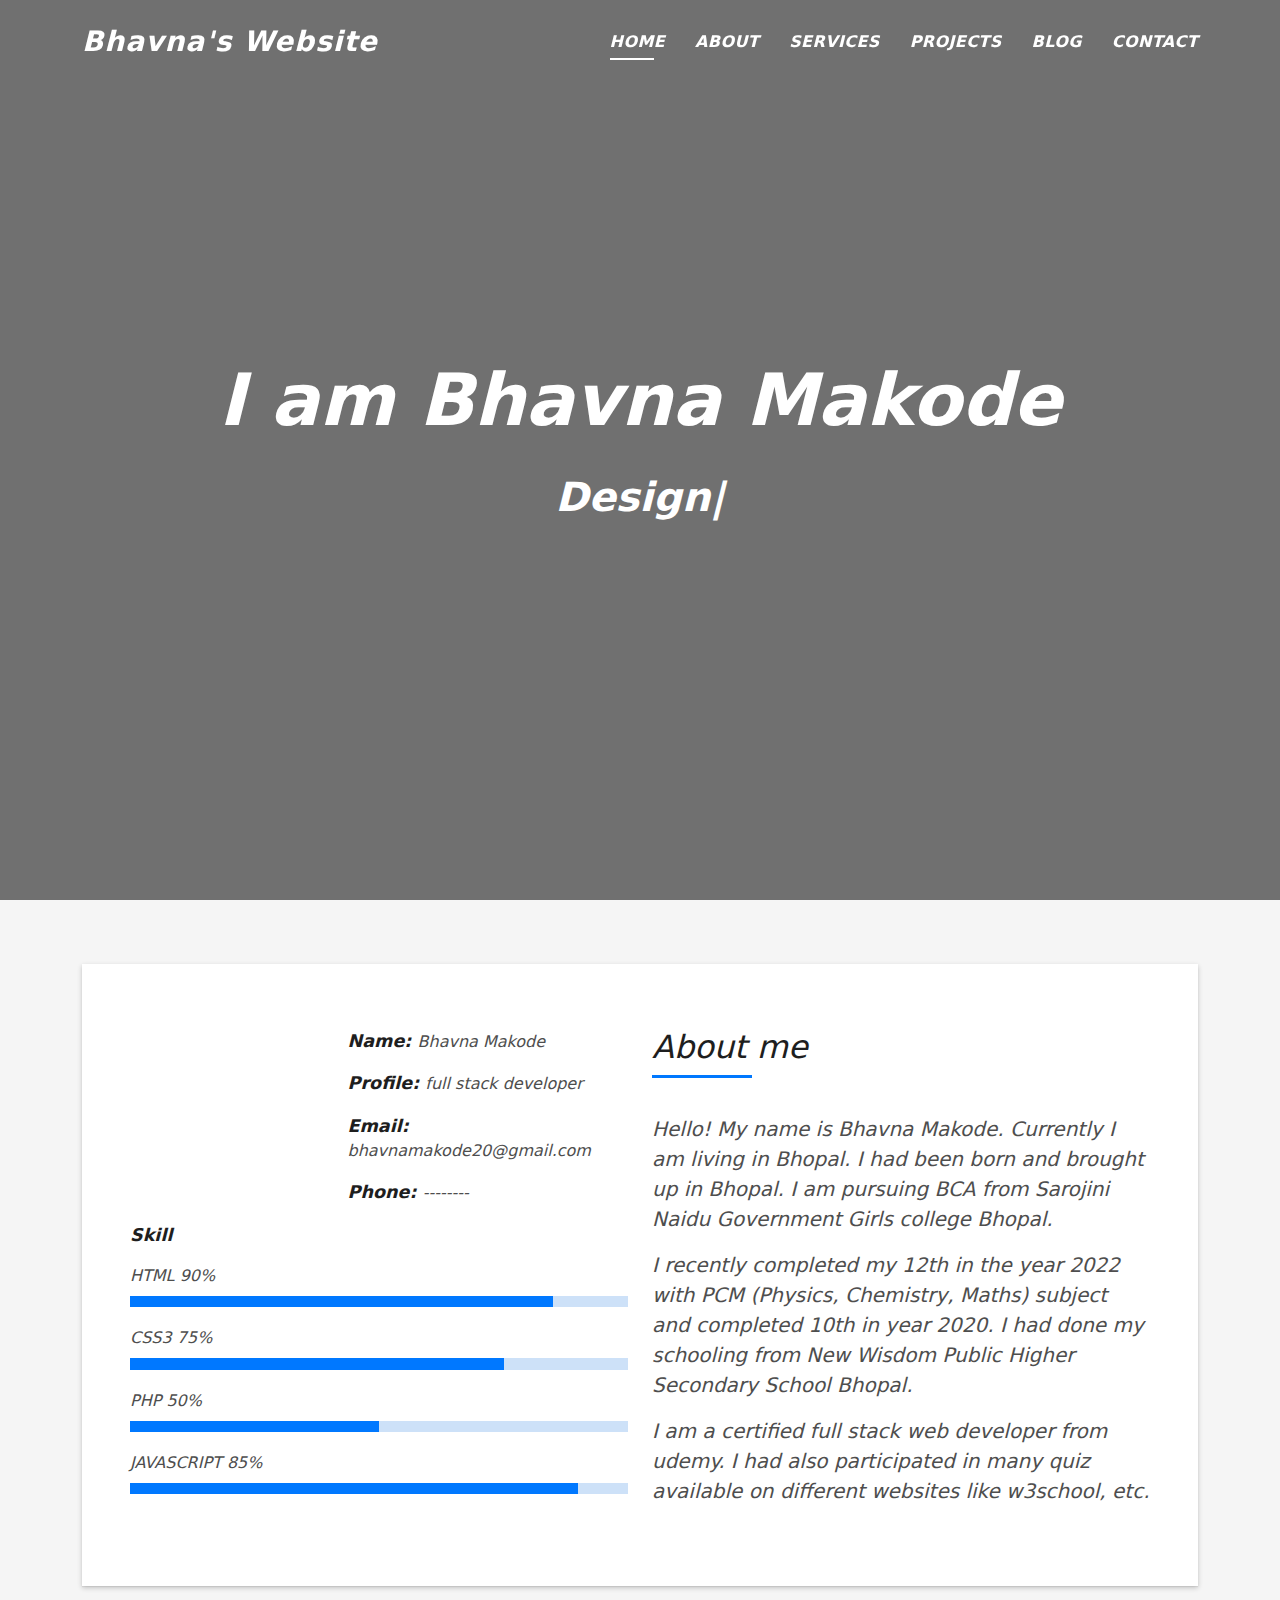
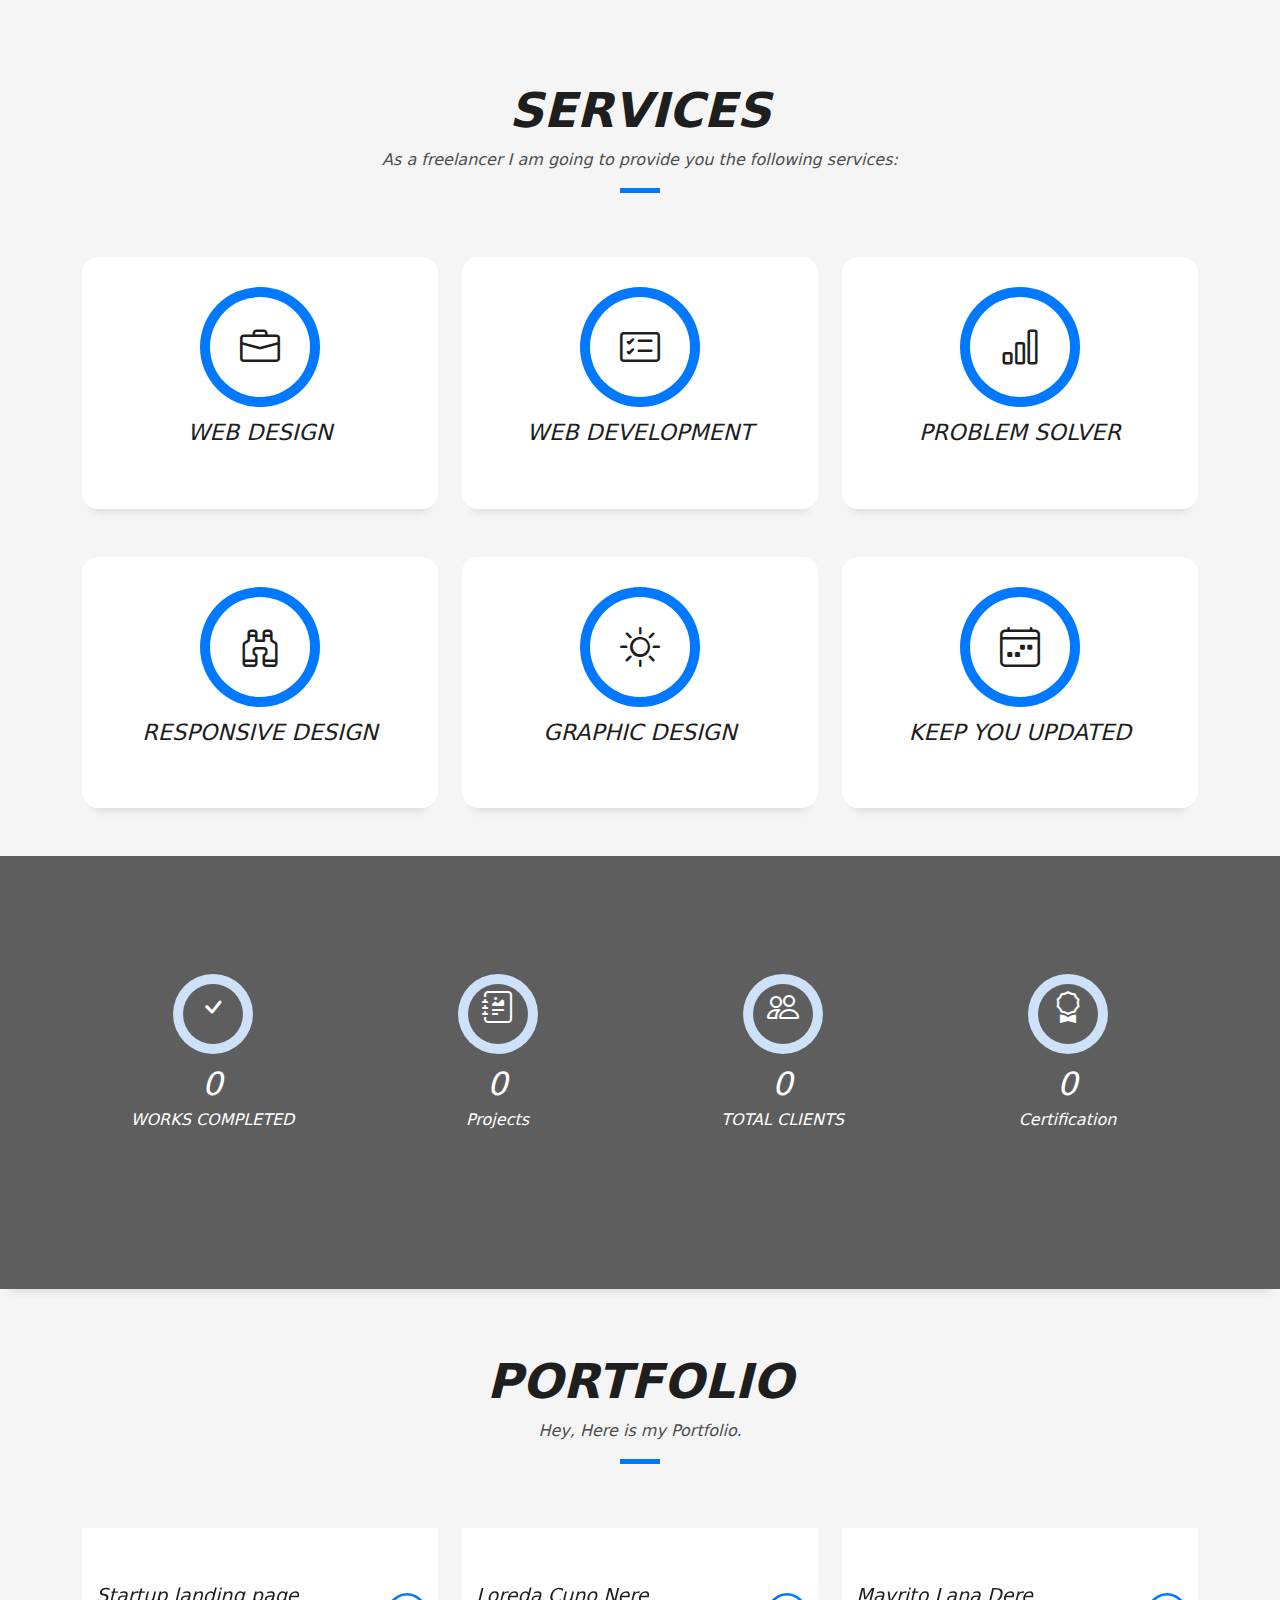
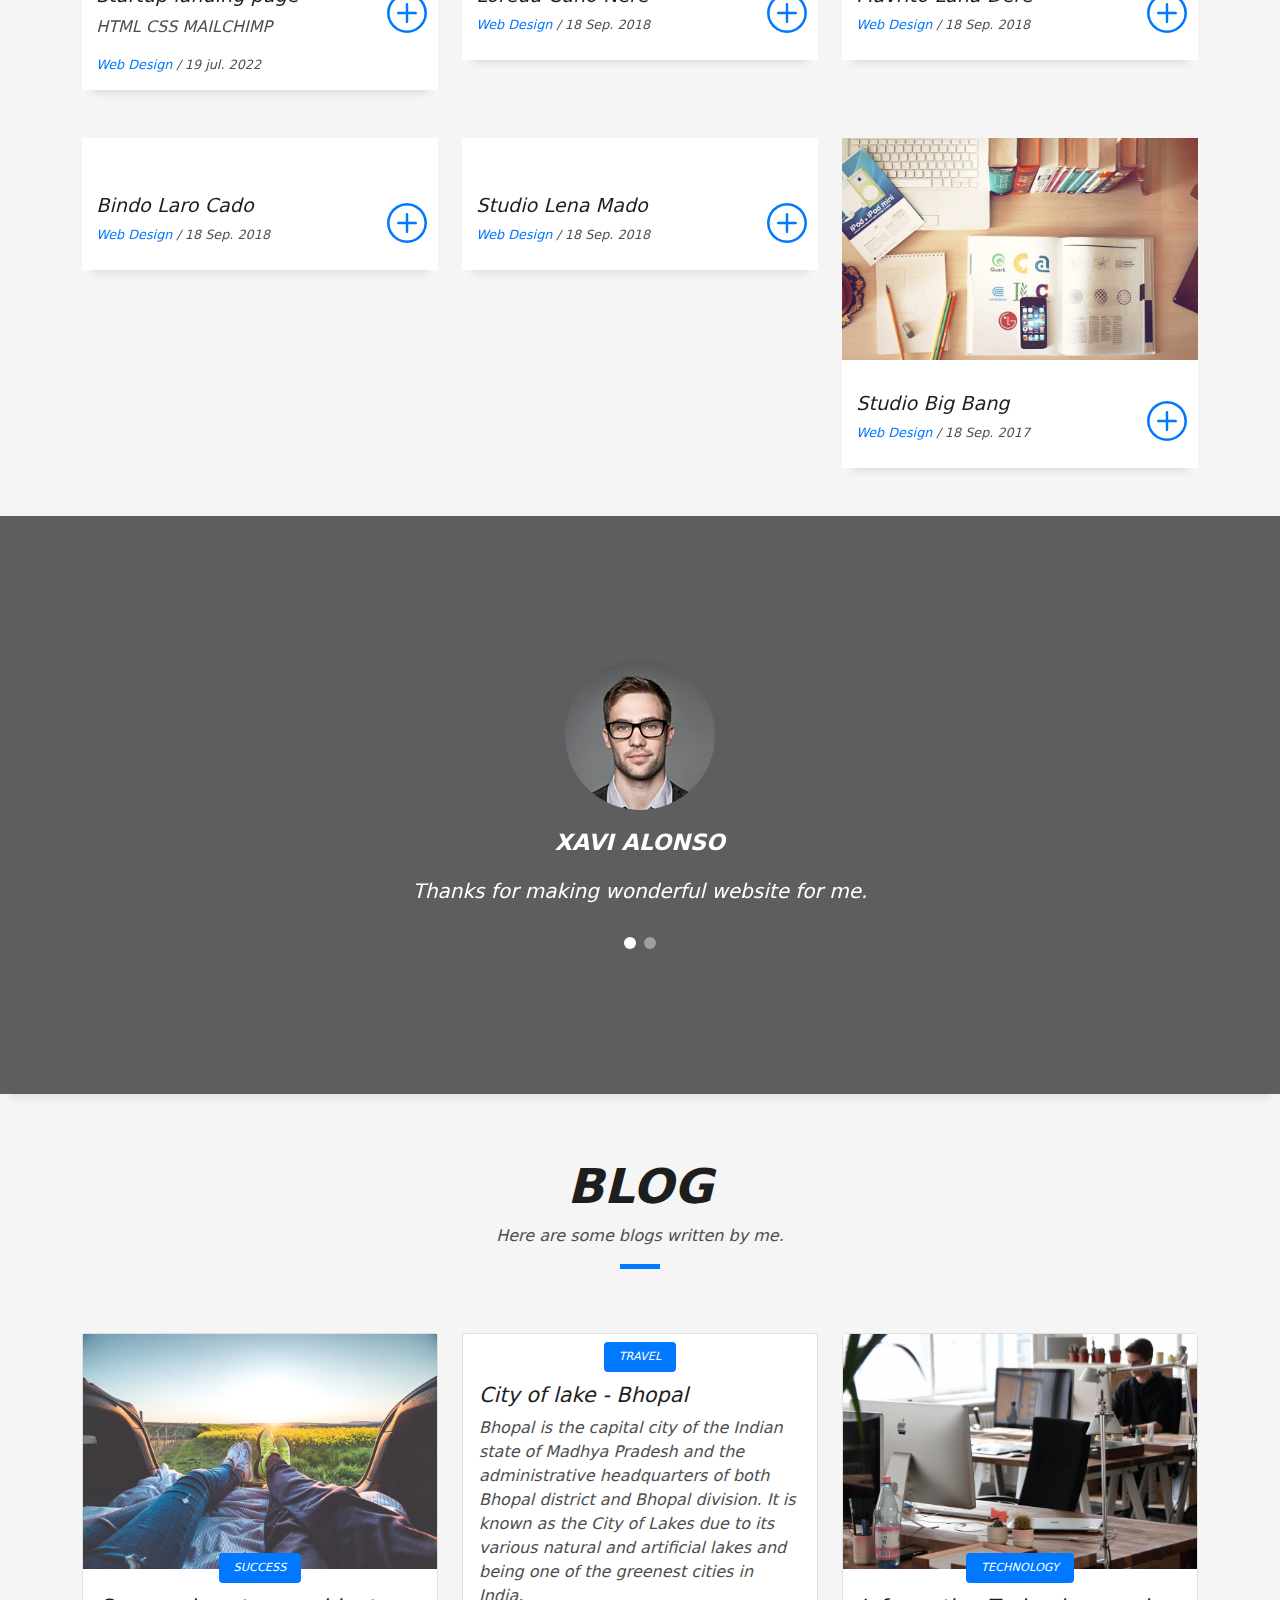
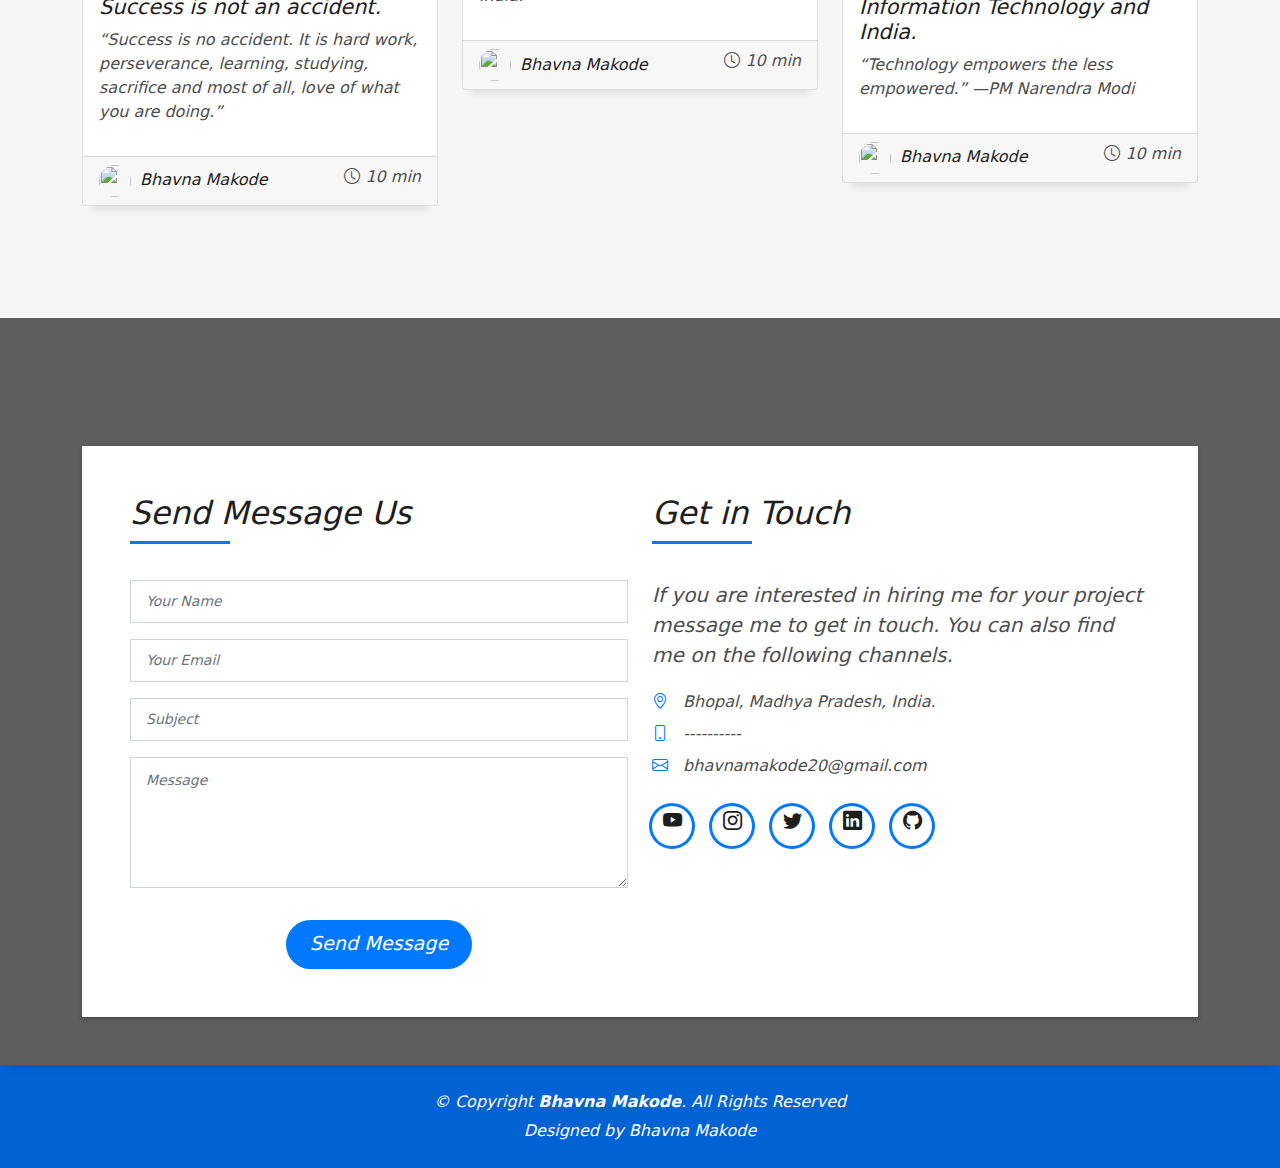
==== commit b4d675f9: "Startup landing page project added" ====
--- a/docs/index.html
+++ b/docs/index.html
@@ -310,22 +310,23 @@
         <div class="row">
           <div class="col-md-4">
             <div class="work-box">
-              <a href="assets/img/work-1.jpg" data-gallery="portfolioGallery" class="portfolio-lightbox">
+              <a href="assets/img/startup!.png" data-gallery="portfolioGallery" class="portfolio-lightbox">
                 <div class="work-img">
-                  <img src="assets/img/work-1.jpg" alt="" class="img-fluid">
+                  <img src="assets/img/startup!.png" alt="" class="img-fluid">
                 </div>
               </a>
               <div class="work-content">
                 <div class="row">
                   <div class="col-sm-8">
-                    <h2 class="w-title">Lorem impsum dolor</h2>
+                    <h2 class="w-title">Startup landing page</h2>
+                    <p>HTML   CSS   MAILCHIMP  </p>
                     <div class="w-more">
-                      <span class="w-ctegory">Web Design</span> / <span class="w-date">18 Sep. 2018</span>
+                      <span class="w-ctegory">Web Design</span> / <span class="w-date">19 jul. 2022</span>
                     </div>
                   </div>
                   <div class="col-sm-4">
                     <div class="w-like">
-                      <a href="portfolio-details.html"> <span class="bi bi-plus-circle"></span></a>
+                      <a href="https://bhavna2003.github.io/startup-landing-page/docs/"> <span class="bi bi-plus-circle"></span></a>
                     </div>
                   </div>
                 </div>
